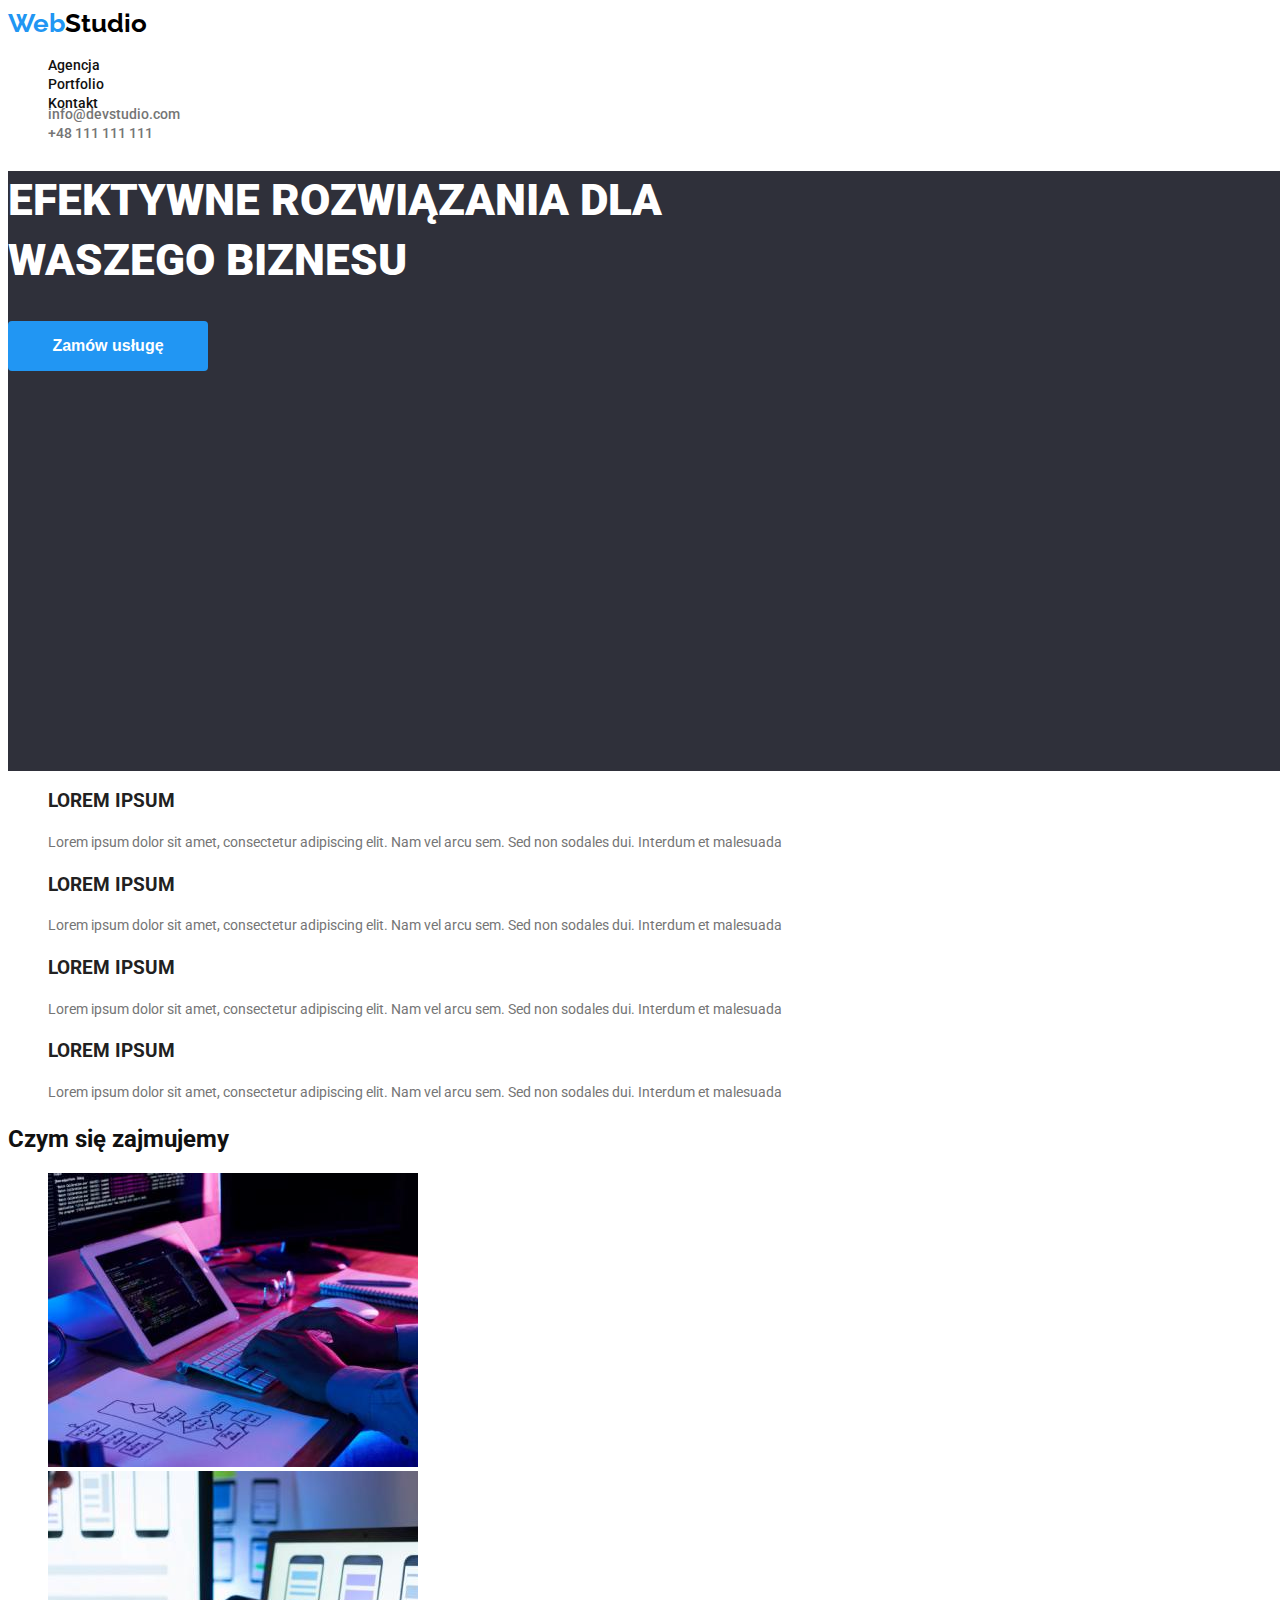
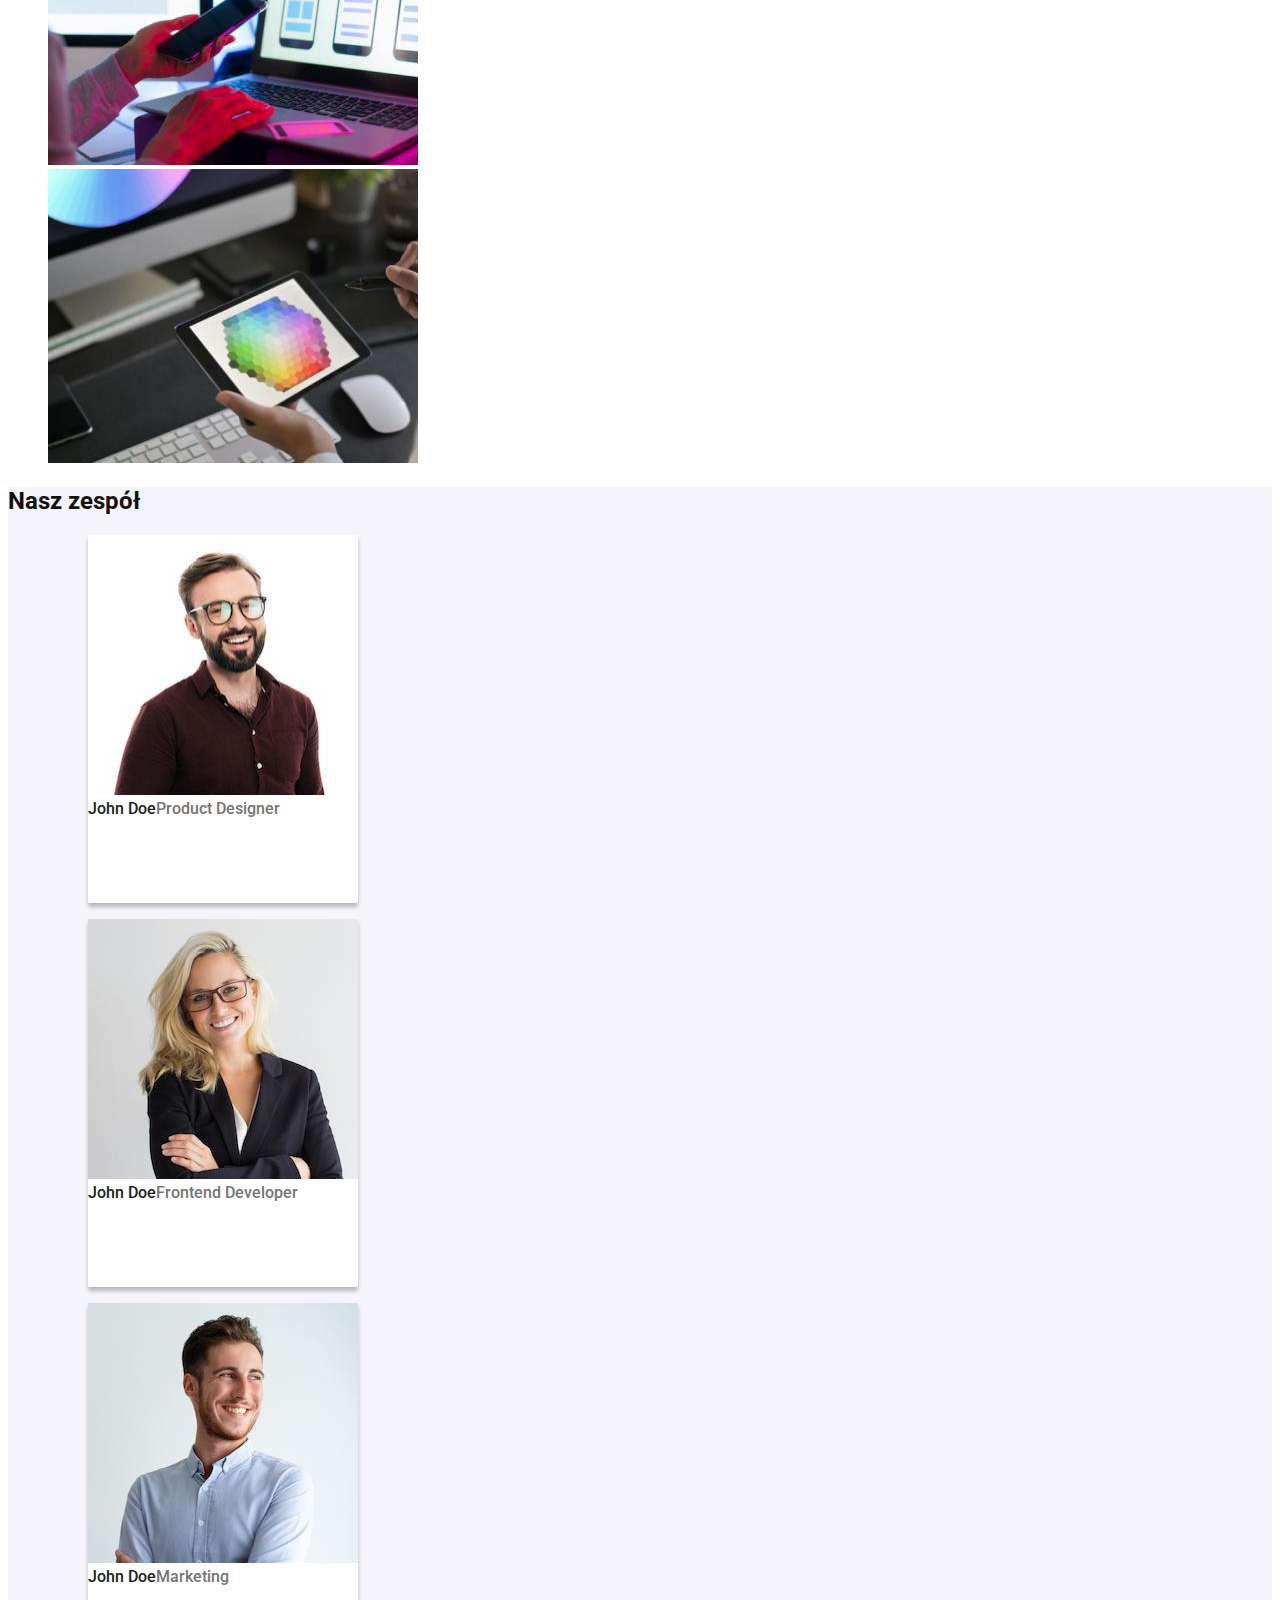
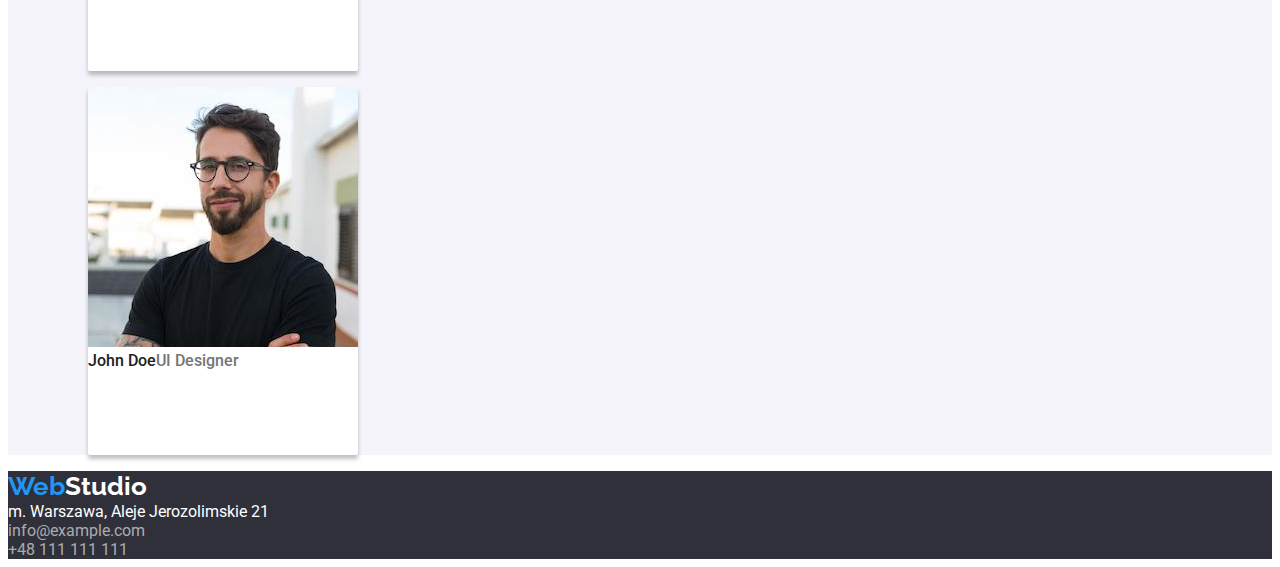
==== index.html @ d226cca5 "Initial commit" ====
<!DOCTYPE html>
<html lang="pl">
    <head>
        <meta charset="UTF-8" />
        <meta http-equiv="X-UA-Compatible" content="IE=edge" />
        <meta name="viewport" content="width=device-width, initial-scale=1.0" />
        <title>Zadanie domowe GOIT Polska</title>
        <link rel="preconnect" href="https://fonts.googleapis.com" />
        <link rel="preconnect" href="https://fonts.gstatic.com" crossorigin />
        <link
            href="https://fonts.googleapis.com/css2?family=Raleway:wght@700&family=Roboto:wght@400;500;700;900&display=swap"
            rel="stylesheet"
        />
        <link rel="stylesheet" href="css/styles.css" />
    </head>
    <body>
        <header>
            <nav class="header-navigation">
                <a class="logo" href="index.html"
                    >Web<span class="header-studio">Studio</span></a
                >
                <ul class="nav-list">
                    <li><a href="#">Agencja</a></li>
                    <li>
                        <a href="portfolio.html">Portfolio</a>
                    </li>
                    <li><a href="#">Kontakt</a></li>
                </ul>
            </nav>
            <ul class="contact-list">
                <li>
                    <a class="nav-mail" href="mailto:info@devstudio.com"
                        >info@devstudio.com</a
                    >
                </li>
                <li>
                    <a class="nav-tel" href="tel:+48-111-111-111"
                        >+48 111 111 111</a
                    >
                </li>
            </ul>
        </header>
        <main>
            <section class="service">
                <h1 class="button-title">
                    EFEKTYWNE ROZWIĄZANIA DLA WASZEGO BIZNESU
                </h1>
                <button class="active-button" type="button">
                    Zamów usługę
                </button>
            </section>
            <section>
                <ul class="primary-list">
                    <li>
                        <h3>Lorem Ipsum</h3>
                        <p>
                            Lorem ipsum dolor sit amet, consectetur adipiscing
                            elit. Nam vel arcu sem. Sed non sodales dui.
                            Interdum et malesuada
                        </p>
                    </li>
                    <li>
                        <h3>Lorem Ipsum</h3>
                        <p>
                            Lorem ipsum dolor sit amet, consectetur adipiscing
                            elit. Nam vel arcu sem. Sed non sodales dui.
                            Interdum et malesuada
                        </p>
                    </li>
                    <li>
                        <h3>Lorem Ipsum</h3>
                        <p>
                            Lorem ipsum dolor sit amet, consectetur adipiscing
                            elit. Nam vel arcu sem. Sed non sodales dui.
                            Interdum et malesuada
                        </p>
                    </li>
                    <li>
                        <h3>Lorem Ipsum</h3>
                        <p>
                            Lorem ipsum dolor sit amet, consectetur adipiscing
                            elit. Nam vel arcu sem. Sed non sodales dui.
                            Interdum et malesuada
                        </p>
                    </li>
                </ul>
            </section>
            <div>
                <h2 class="what-we-do">Czym się zajmujemy</h2>
                <ul class="portfolio-list">
                    <li>
                        <img
                            src="images/coding-in-progress.jpg"
                            alt="coding in progress"
                            width="370"
                            height="294"
                        />
                    </li>
                    <li>
                        <img
                            src="images/not-yet-notch.jpg"
                            alt="not yet notch"
                            width="370"
                            height="294"
                        />
                    </li>
                    <li>
                        <img
                            src="images/too-much-colours-for-me.jpg"
                            alt="too much colours for me"
                            width="370"
                            height="294"
                        />
                    </li>
                </ul>
            </div>
            <section class="team-section">
                <h2 class="team-title">Nasz zespół</h2>
                <ul class="secondary-list">
                    <li>
                        <figure>
                            <img
                                src="images/team/pal1.jpg"
                                alt="pal 1"
                                width="270"
                                height="260"
                            />
                            <figcaption>
                                <span class="team-names">John Doe</span
                                ><span class="team-position"
                                    >Product Designer</span
                                >
                            </figcaption>
                        </figure>
                    </li>
                    <li>
                        <figure>
                            <img
                                src="images/team/pal2.jpg"
                                alt="pal 2"
                                width="270"
                                height="260"
                            />
                            <figcaption>
                                <span class="team-names">John Doe</span
                                ><span class="team-position"
                                    >Frontend Developer</span
                                >
                            </figcaption>
                        </figure>
                    </li>
                    <li>
                        <figure>
                            <img
                                src="images/team/pal3.jpg"
                                alt="pal 3"
                                width="270"
                                height="260"
                            />
                            <figcaption>
                                <span class="team-names">John Doe</span
                                ><span class="team-position">Marketing</span>
                            </figcaption>
                        </figure>
                    </li>
                    <li>
                        <figure>
                            <img
                                src="images/team/pal4.jpg"
                                alt="pal 4"
                                width="270"
                                height="260"
                            />
                            <figcaption>
                                <span class="team-names">John Doe</span
                                ><span class="team-position">UI Designer</span>
                            </figcaption>
                        </figure>
                    </li>
                </ul>
            </section>
        </main>
        <footer class="footer-section">
            <a class="logo" href="index.html"
                >Web<span class="footer-studio">Studio</span></a
            >
            <address>
                <a
                    class="footer-localization"
                    href="https://goo.gl/maps/t7D3Fm8JjVbQzfDk6"
                    title="Lokalizacja"
                    >m. Warszawa, Aleje Jerozolimskie 21</a
                ><br />
                <a class="footer-mail" href="mailto:info@example.com"
                    >info@example.com</a
                ><br />
                <a class="footer-tel" href="tel:+48-111-111-111"
                    >+48 111 111 111</a
                >
            </address>
        </footer>
    </body>
</html>
---- css/styles.css ----
:root {
    --light-blue: #2196f3;
}
.header-navigation {
    width: 1600px;
    height: 80px;
}

.header-studio {
    color: black;
    text-decoration: none;
    font-size: 26px;
    line-height: 1.19;
    font-weight: 700;
    font-family: 'Raleway', sans-serif;
}
.logo {
    color: #2196f3;
    line-height: 1.19;
    text-decoration: none;
    font-size: 26px;
    line-height: 1.19;
    font-weight: 700;
    font-family: 'Raleway', sans-serif;
}
body {
    font-family: 'Roboto', 'Raleway', sans-serif;
    color: #111;
}

.nav-list {
    list-style: none;
    list-style-type: none;
}

.nav-list a {
    font-size: 14px;
    color: #111;
    line-height: 1.14;
    font-weight: 500;
    text-decoration: none;
}

.nav-list a:hover {
    color: var(--light-blue);
}
.contact-list {
    list-style: none;
    list-style-type: none;
}

.nav-mail {
    font-size: 14px;
    color: #757575;
    line-height: 1.14;
    font-weight: 500;
    text-decoration: none;
}
.nav-mail:hover {
    color: var(--light-blue);
}
.nav-tel {
    font-size: 14px;
    color: #757575;
    line-height: 1.14;
    font-weight: 500;
    text-decoration: none;
}
.nav-tel:hover {
    color: var(--light-blue);
}
.service {
    height: 600px;
    width: 1600px;
    background-color: #2f303a;
}
.button-title {
    color: white;
    font-size: 44px;
    line-height: 1.36;
    font-weight: 900;
    width: 696px;
    height: 120px;
}
.active-button {
    color: white;
    font-size: 16px;
    line-height: 1.88;
    font-weight: 700;
    cursor: pointer;
    width: 200px;
    height: 50px;
    background-color: #2196f3;
    border: none;
    border-radius: 4px;
}
.active-button:active {
    color: magenta;
}
.primary-list p {
    font-size: 14px;
    font-weight: 400;
    color: #757575;
    line-height: 1.71;
}

.primary-list h3 {
    color: #212121;
    text-transform: uppercase;
}
.what-we-do {
    line-height: 1.17;
}
.team-section {
    background-color: #f5f4fa;
}
.team-title {
    line-height: 1.17;
}
.team-names {
    color: #212121;
    font-size: 16px;
    line-height: 1.17;
    font-weight: 500;
}
.footer-section {
    background-color: #2f303a;
}
.footer-localization {
    text-decoration: none;
    color: white;
    line-height: 1.19;
    font-style: normal;
}
.footer-mail {
    text-decoration: none;
    color: rgb(255, 255, 255, 0.6);
    line-height: 1.19;
    font-style: normal;
}
.footer-mail:hover {
    color: var(--light-blue);
}
.footer-mail-portfolio {
    color: rgb(255, 255, 255, 0.6);
    line-height: 1.19;
    font-style: normal;
}
.footer-mail-portfolio:hover {
    color: var(--light-blue);
}
.footer-tel {
    text-decoration: none;
    color: rgb(255, 255, 255, 0.6);
    line-height: 1.19;
    font-style: normal;
}
.footer-tel:hover {
    color: var(--light-blue);
}
.footer-studio {
    color: white;
    text-decoration: none;
    font-size: 26px;
    line-height: 1.17;
    font-weight: 700;
    font-family: 'Raleway', sans-serif;
}
.secondary-list figure {
    background-color: white;
    width: 270px;
    height: 368px;
    border-radius: 2px;
    box-shadow: 0px 4px 4px rgba(0, 0, 0, 0.25);
}
.secondary-list figcaption {
    font-size: 16px;
    line-height: 1.19;
    color: #212121;
    font-weight: 500;
}
.team-position {
    color: #757575;
    line-height: 1.19;
}
.secondary-list {
    list-style-type: none;
}
.primary-list {
    list-style-type: none;
}
.portfolio-list {
    list-style-type: none;
}
.portfolio-list figcaption {
    color: #212121;
    font-size: 18px;
    line-height: 2;
    font-weight: 700;
}
.project-names {
    color: #212121;
    font-size: 18px;
    line-height: 2;
    font-weight: 700;
}
.project-type {
    color: #757575;
    font-size: 16px;
    line-height: 1.88;
    font-weight: 400;
}
.portfolio-nav-buttons {
    list-style-type: none;
}
.portfolio-nav-buttons button {
    color: #212121;
    font-size: 16px;
    line-height: 1.63;
    cursor: pointer;
    text-decoration: none;
    background-color: #f5f4fa;
    border-radius: 4px;
    border-style: none;
}
.portfolio-nav-buttons button:hover {
    background-color: #2196f3;
    color: white;
}
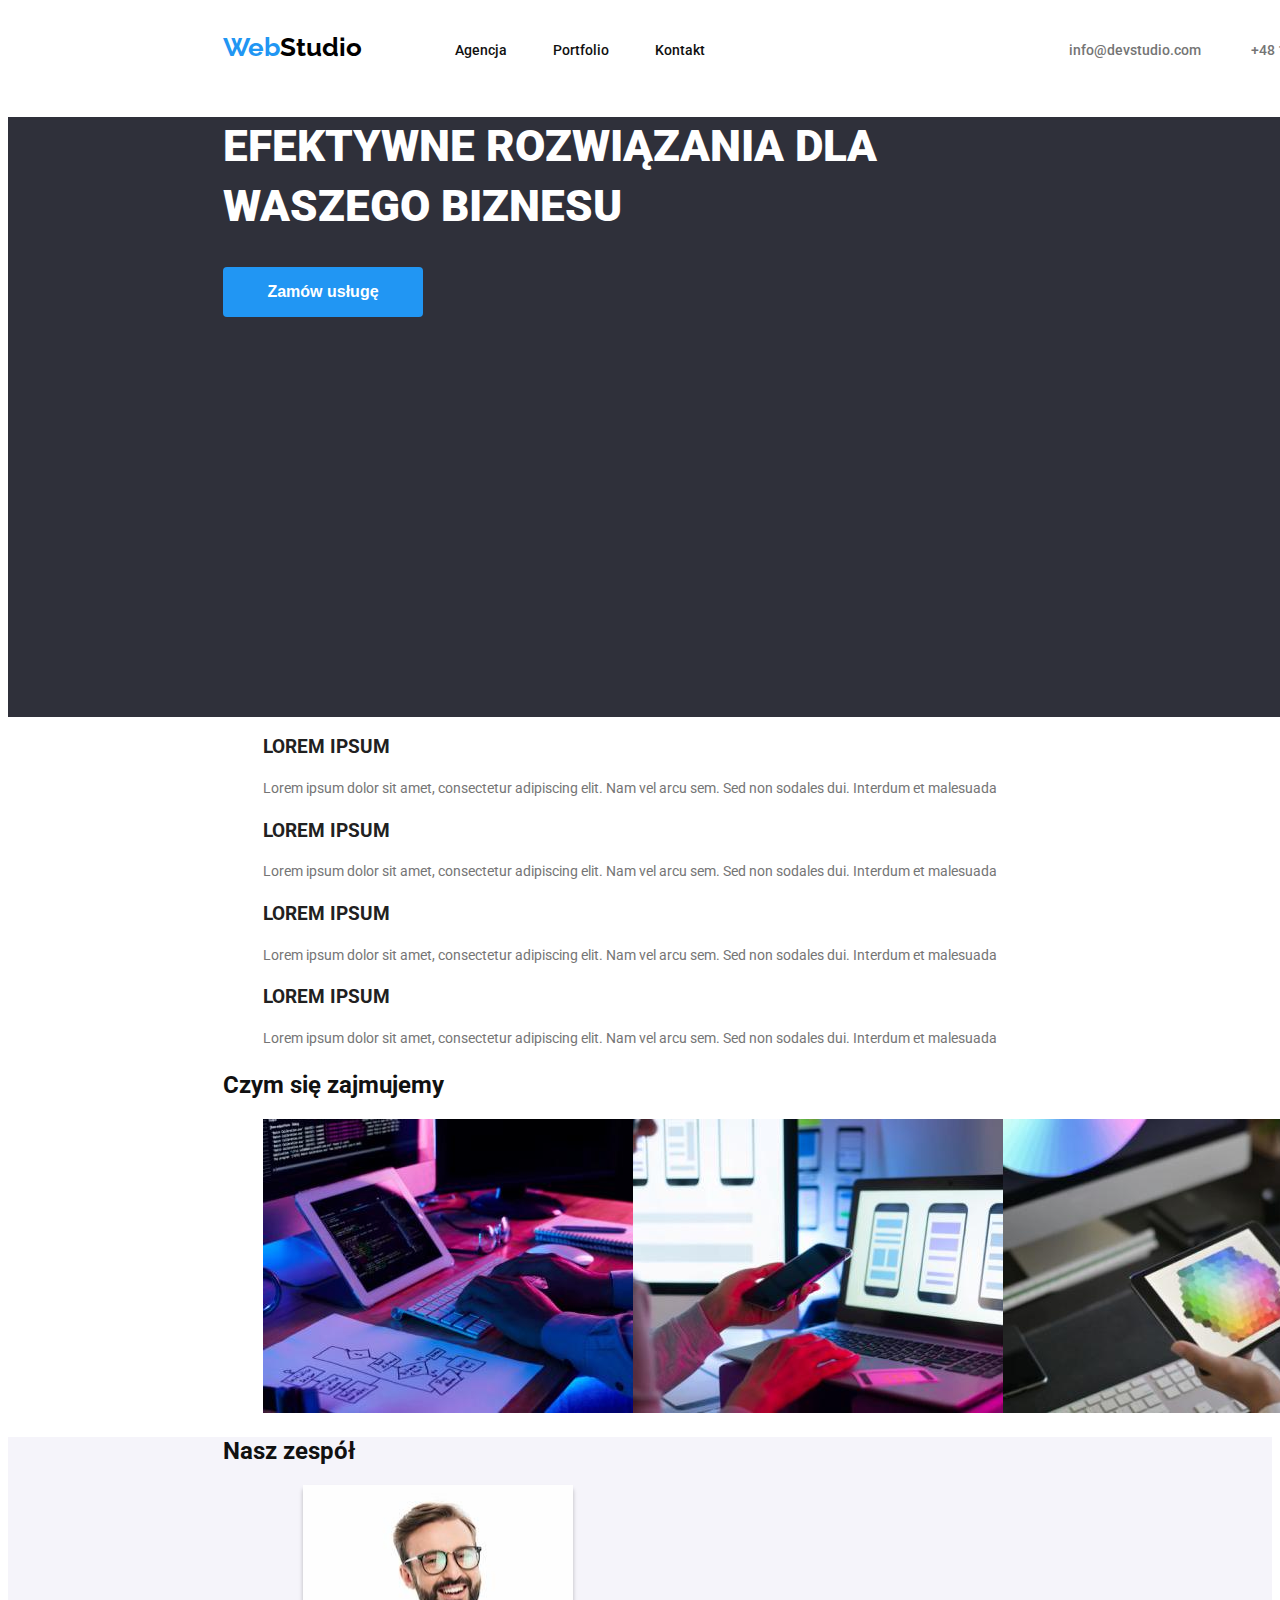
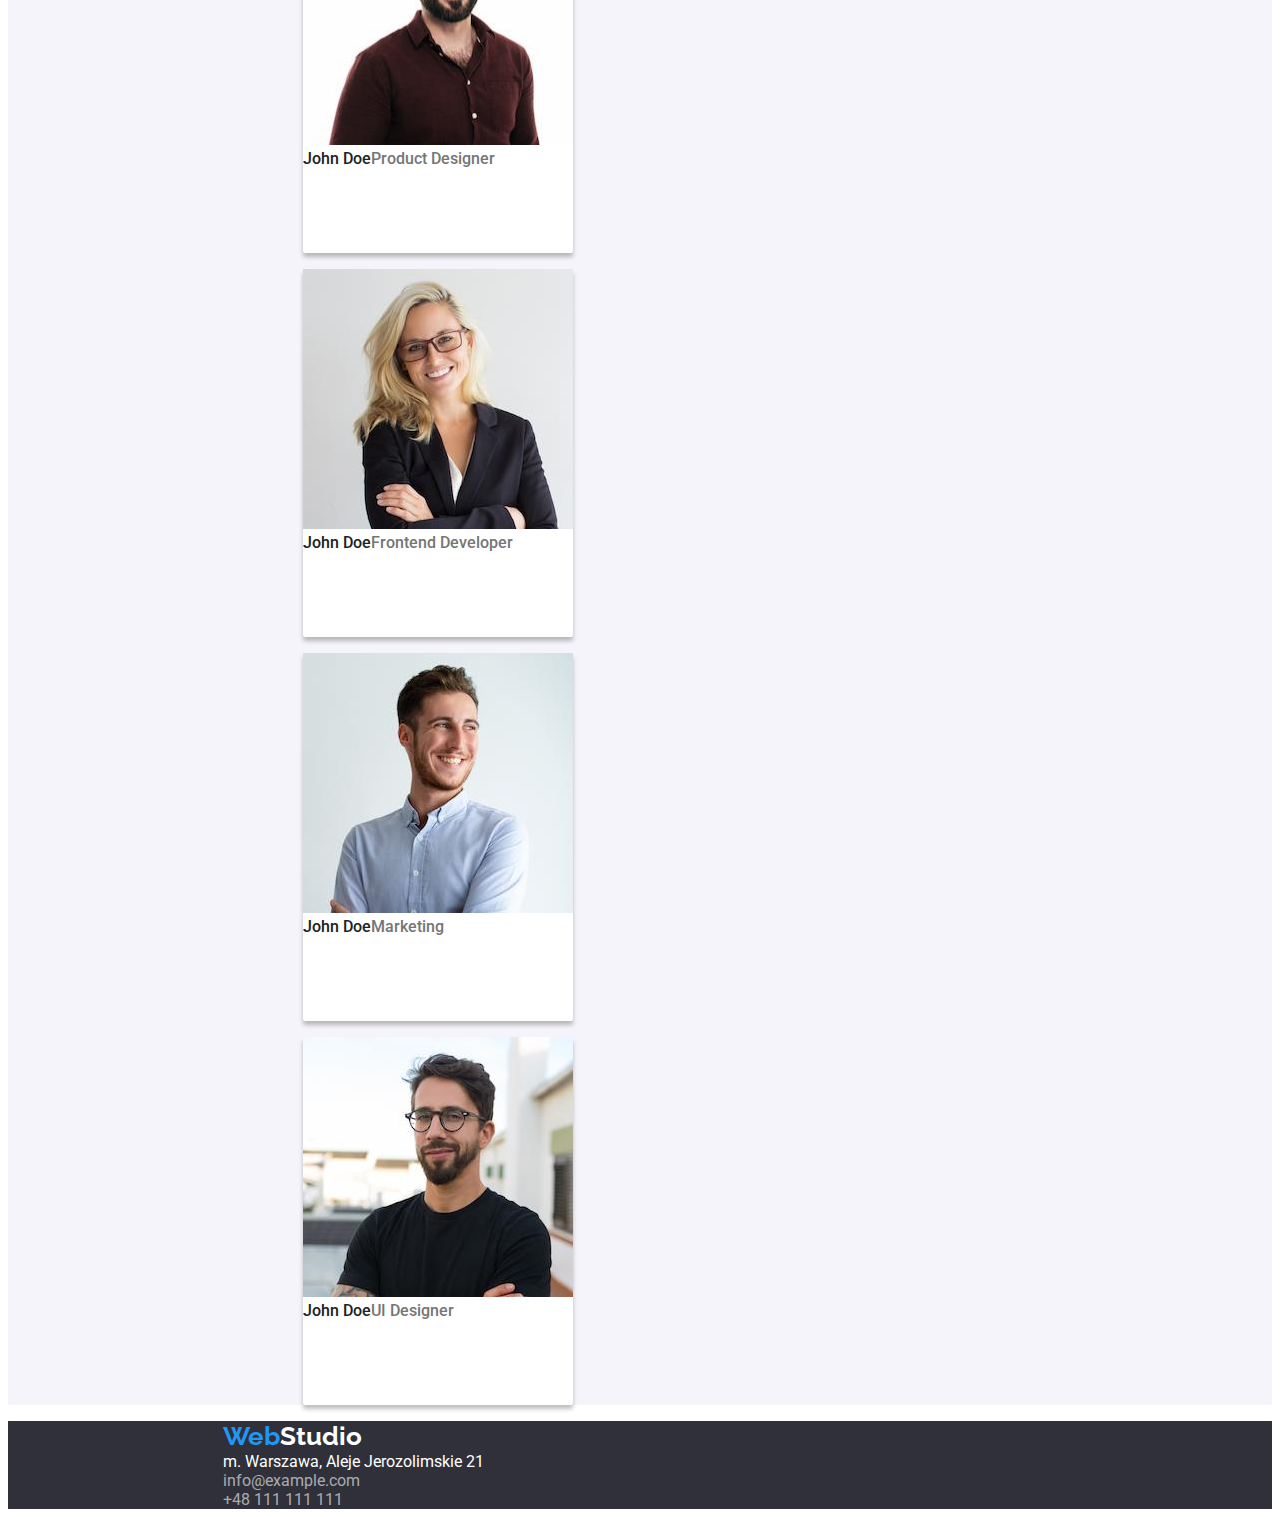
==== commit b90c2076: "aktualizacja" ====
--- a/index.html
+++ b/index.html
@@ -15,77 +15,84 @@
     </head>
     <body>
         <header>
-            <nav class="header-navigation">
-                <a class="logo" href="index.html"
-                    >Web<span class="header-studio">Studio</span></a
-                >
-                <ul class="nav-list">
-                    <li><a href="#">Agencja</a></li>
-                    <li>
-                        <a href="portfolio.html">Portfolio</a>
-                    </li>
-                    <li><a href="#">Kontakt</a></li>
-                </ul>
-            </nav>
-            <ul class="contact-list">
-                <li>
-                    <a class="nav-mail" href="mailto:info@devstudio.com"
-                        >info@devstudio.com</a
+            <div class="container">
+                <nav class="header-navigation">
+                    <a class="logo" href="index.html"
+                        >Web<span class="header-studio">Studio</span></a
                     >
-                </li>
-                <li>
-                    <a class="nav-tel" href="tel:+48-111-111-111"
-                        >+48 111 111 111</a
-                    >
-                </li>
-            </ul>
+                    <ul class="nav-list">
+                        <li><a href="#">Agencja</a></li>
+                        <li>
+                            <a href="portfolio.html">Portfolio</a>
+                        </li>
+                        <li><a href="#">Kontakt</a></li>
+                    </ul>
+
+                    <ul class="contact-list">
+                        <li>
+                            <a class="nav-mail" href="mailto:info@devstudio.com"
+                                >info@devstudio.com</a
+                            >
+                        </li>
+                        <li>
+                            <a class="nav-tel" href="tel:+48-111-111-111"
+                                >+48 111 111 111</a
+                            >
+                        </li>
+                    </ul>
+                </nav>
+            </div>
         </header>
         <main>
             <section class="service">
-                <h1 class="button-title">
-                    EFEKTYWNE ROZWIĄZANIA DLA WASZEGO BIZNESU
-                </h1>
-                <button class="active-button" type="button">
-                    Zamów usługę
-                </button>
+                <div class="container">
+                    <h1 class="button-title">
+                        EFEKTYWNE ROZWIĄZANIA DLA WASZEGO BIZNESU
+                    </h1>
+                    <button class="active-button" type="button">
+                        Zamów usługę
+                    </button>
+                </div>
             </section>
             <section>
-                <ul class="primary-list">
-                    <li>
-                        <h3>Lorem Ipsum</h3>
-                        <p>
-                            Lorem ipsum dolor sit amet, consectetur adipiscing
-                            elit. Nam vel arcu sem. Sed non sodales dui.
-                            Interdum et malesuada
-                        </p>
-                    </li>
-                    <li>
-                        <h3>Lorem Ipsum</h3>
-                        <p>
-                            Lorem ipsum dolor sit amet, consectetur adipiscing
-                            elit. Nam vel arcu sem. Sed non sodales dui.
-                            Interdum et malesuada
-                        </p>
-                    </li>
-                    <li>
-                        <h3>Lorem Ipsum</h3>
-                        <p>
-                            Lorem ipsum dolor sit amet, consectetur adipiscing
-                            elit. Nam vel arcu sem. Sed non sodales dui.
-                            Interdum et malesuada
-                        </p>
-                    </li>
-                    <li>
-                        <h3>Lorem Ipsum</h3>
-                        <p>
-                            Lorem ipsum dolor sit amet, consectetur adipiscing
-                            elit. Nam vel arcu sem. Sed non sodales dui.
-                            Interdum et malesuada
-                        </p>
-                    </li>
-                </ul>
+                <div class="container">
+                    <ul class="primary-list">
+                        <li>
+                            <h3>Lorem Ipsum</h3>
+                            <p>
+                                Lorem ipsum dolor sit amet, consectetur
+                                adipiscing elit. Nam vel arcu sem. Sed non
+                                sodales dui. Interdum et malesuada
+                            </p>
+                        </li>
+                        <li>
+                            <h3>Lorem Ipsum</h3>
+                            <p>
+                                Lorem ipsum dolor sit amet, consectetur
+                                adipiscing elit. Nam vel arcu sem. Sed non
+                                sodales dui. Interdum et malesuada
+                            </p>
+                        </li>
+                        <li>
+                            <h3>Lorem Ipsum</h3>
+                            <p>
+                                Lorem ipsum dolor sit amet, consectetur
+                                adipiscing elit. Nam vel arcu sem. Sed non
+                                sodales dui. Interdum et malesuada
+                            </p>
+                        </li>
+                        <li>
+                            <h3>Lorem Ipsum</h3>
+                            <p>
+                                Lorem ipsum dolor sit amet, consectetur
+                                adipiscing elit. Nam vel arcu sem. Sed non
+                                sodales dui. Interdum et malesuada
+                            </p>
+                        </li>
+                    </ul>
+                </div>
             </section>
-            <div>
+            <div class="container">
                 <h2 class="what-we-do">Czym się zajmujemy</h2>
                 <ul class="portfolio-list">
                     <li>
@@ -115,89 +122,97 @@
                 </ul>
             </div>
             <section class="team-section">
-                <h2 class="team-title">Nasz zespół</h2>
-                <ul class="secondary-list">
-                    <li>
-                        <figure>
-                            <img
-                                src="images/team/pal1.jpg"
-                                alt="pal 1"
-                                width="270"
-                                height="260"
-                            />
-                            <figcaption>
-                                <span class="team-names">John Doe</span
-                                ><span class="team-position"
-                                    >Product Designer</span
-                                >
-                            </figcaption>
-                        </figure>
-                    </li>
-                    <li>
-                        <figure>
-                            <img
-                                src="images/team/pal2.jpg"
-                                alt="pal 2"
-                                width="270"
-                                height="260"
-                            />
-                            <figcaption>
-                                <span class="team-names">John Doe</span
-                                ><span class="team-position"
-                                    >Frontend Developer</span
-                                >
-                            </figcaption>
-                        </figure>
-                    </li>
-                    <li>
-                        <figure>
-                            <img
-                                src="images/team/pal3.jpg"
-                                alt="pal 3"
-                                width="270"
-                                height="260"
-                            />
-                            <figcaption>
-                                <span class="team-names">John Doe</span
-                                ><span class="team-position">Marketing</span>
-                            </figcaption>
-                        </figure>
-                    </li>
-                    <li>
-                        <figure>
-                            <img
-                                src="images/team/pal4.jpg"
-                                alt="pal 4"
-                                width="270"
-                                height="260"
-                            />
-                            <figcaption>
-                                <span class="team-names">John Doe</span
-                                ><span class="team-position">UI Designer</span>
-                            </figcaption>
-                        </figure>
-                    </li>
-                </ul>
+                <div class="container">
+                    <h2 class="team-title">Nasz zespół</h2>
+                    <ul class="secondary-list">
+                        <li>
+                            <figure>
+                                <img
+                                    src="images/team/pal1.jpg"
+                                    alt="pal 1"
+                                    width="270"
+                                    height="260"
+                                />
+                                <figcaption>
+                                    <span class="team-names">John Doe</span
+                                    ><span class="team-position"
+                                        >Product Designer</span
+                                    >
+                                </figcaption>
+                            </figure>
+                        </li>
+                        <li>
+                            <figure>
+                                <img
+                                    src="images/team/pal2.jpg"
+                                    alt="pal 2"
+                                    width="270"
+                                    height="260"
+                                />
+                                <figcaption>
+                                    <span class="team-names">John Doe</span
+                                    ><span class="team-position"
+                                        >Frontend Developer</span
+                                    >
+                                </figcaption>
+                            </figure>
+                        </li>
+                        <li>
+                            <figure>
+                                <img
+                                    src="images/team/pal3.jpg"
+                                    alt="pal 3"
+                                    width="270"
+                                    height="260"
+                                />
+                                <figcaption>
+                                    <span class="team-names">John Doe</span
+                                    ><span class="team-position"
+                                        >Marketing</span
+                                    >
+                                </figcaption>
+                            </figure>
+                        </li>
+                        <li>
+                            <figure>
+                                <img
+                                    src="images/team/pal4.jpg"
+                                    alt="pal 4"
+                                    width="270"
+                                    height="260"
+                                />
+                                <figcaption>
+                                    <span class="team-names">John Doe</span
+                                    ><span class="team-position"
+                                        >UI Designer</span
+                                    >
+                                </figcaption>
+                            </figure>
+                        </li>
+                    </ul>
+                </div>
             </section>
         </main>
         <footer class="footer-section">
-            <a class="logo" href="index.html"
-                >Web<span class="footer-studio">Studio</span></a
-            >
-            <address>
-                <a
-                    class="footer-localization"
-                    href="https://goo.gl/maps/t7D3Fm8JjVbQzfDk6"
-                    title="Lokalizacja"
-                    >m. Warszawa, Aleje Jerozolimskie 21</a
-                ><br />
-                <a class="footer-mail" href="mailto:info@example.com"
-                    >info@example.com</a
-                ><br />
-                <a class="footer-tel" href="tel:+48-111-111-111"
-                    >+48 111 111 111</a
+            <div class="container">
+                <a class="logo" href="index.html"
+                    >Web<span class="footer-studio">Studio</span></a
                 >
-            </address>
+                <address>
+                    <a
+                        class="footer-localization"
+                        href="https://goo.gl/maps/t7D3Fm8JjVbQzfDk6"
+                        title="Lokalizacja"
+                        >m. Warszawa, Aleje Jerozolimskie 21</a
+                    ><br />
+                    <a class="footer-mail" href="mailto:info@example.com"
+                        >info@example.com</a
+                    ><br />
+                    <a class="footer-tel" href="tel:+48-111-111-111"
+                        >+48 111 111 111</a
+                    >
+                </address>
+            </div>
         </footer>
     </body>
 </html>
--- a/css/styles.css
+++ b/css/styles.css
@@ -4,6 +4,7 @@
 .header-navigation {
     width: 1600px;
     height: 80px;
+    display: flex;
 }
 
 .header-studio {
@@ -22,6 +23,8 @@
     line-height: 1.19;
     font-weight: 700;
     font-family: 'Raleway', sans-serif;
+    margin-top: 24px;
+    margin-right: 93px;
 }
 body {
     font-family: 'Roboto', 'Raleway', sans-serif;
@@ -31,6 +34,13 @@
 .nav-list {
     list-style: none;
     list-style-type: none;
+    display: flex;
+    flex-direction: row;
+    margin-top: 32px;
+    margin-right: 364px;
+    margin-bottom: 32px;
+    padding: 0;
+    gap: 46px;
 }
 
 .nav-list a {
@@ -47,6 +57,10 @@
 .contact-list {
     list-style: none;
     list-style-type: none;
+    display: flex;
+    margin-top: 32px;
+    padding: 0;
+    gap: 50px;
 }
 
 .nav-mail {
@@ -191,6 +205,12 @@
 }
 .portfolio-list {
     list-style-type: none;
+    display: flex;
+    flex-wrap: wrap;
+    align-items: flex-start;
+}
+.portfolio-section {
+    display: flex;
 }
 .portfolio-list figcaption {
     color: #212121;
@@ -210,13 +230,21 @@
     line-height: 1.88;
     font-weight: 400;
 }
+.box-portfolio {
+    margin-top: 147px;
+    display: flex;
+    align-content: center;
+}
 .portfolio-nav-buttons {
     list-style-type: none;
+    display: flex;
+    gap: 8px;
 }
 .portfolio-nav-buttons button {
     color: #212121;
     font-size: 16px;
     line-height: 1.63;
+    font-weight: 500;
     cursor: pointer;
     text-decoration: none;
     background-color: #f5f4fa;
@@ -227,3 +255,9 @@
     background-color: #2196f3;
     color: white;
 }
+.container {
+    box-sizing: border-box;
+    width: 1200px;
+    justify-content: center;
+    margin-left: 215px;
+}
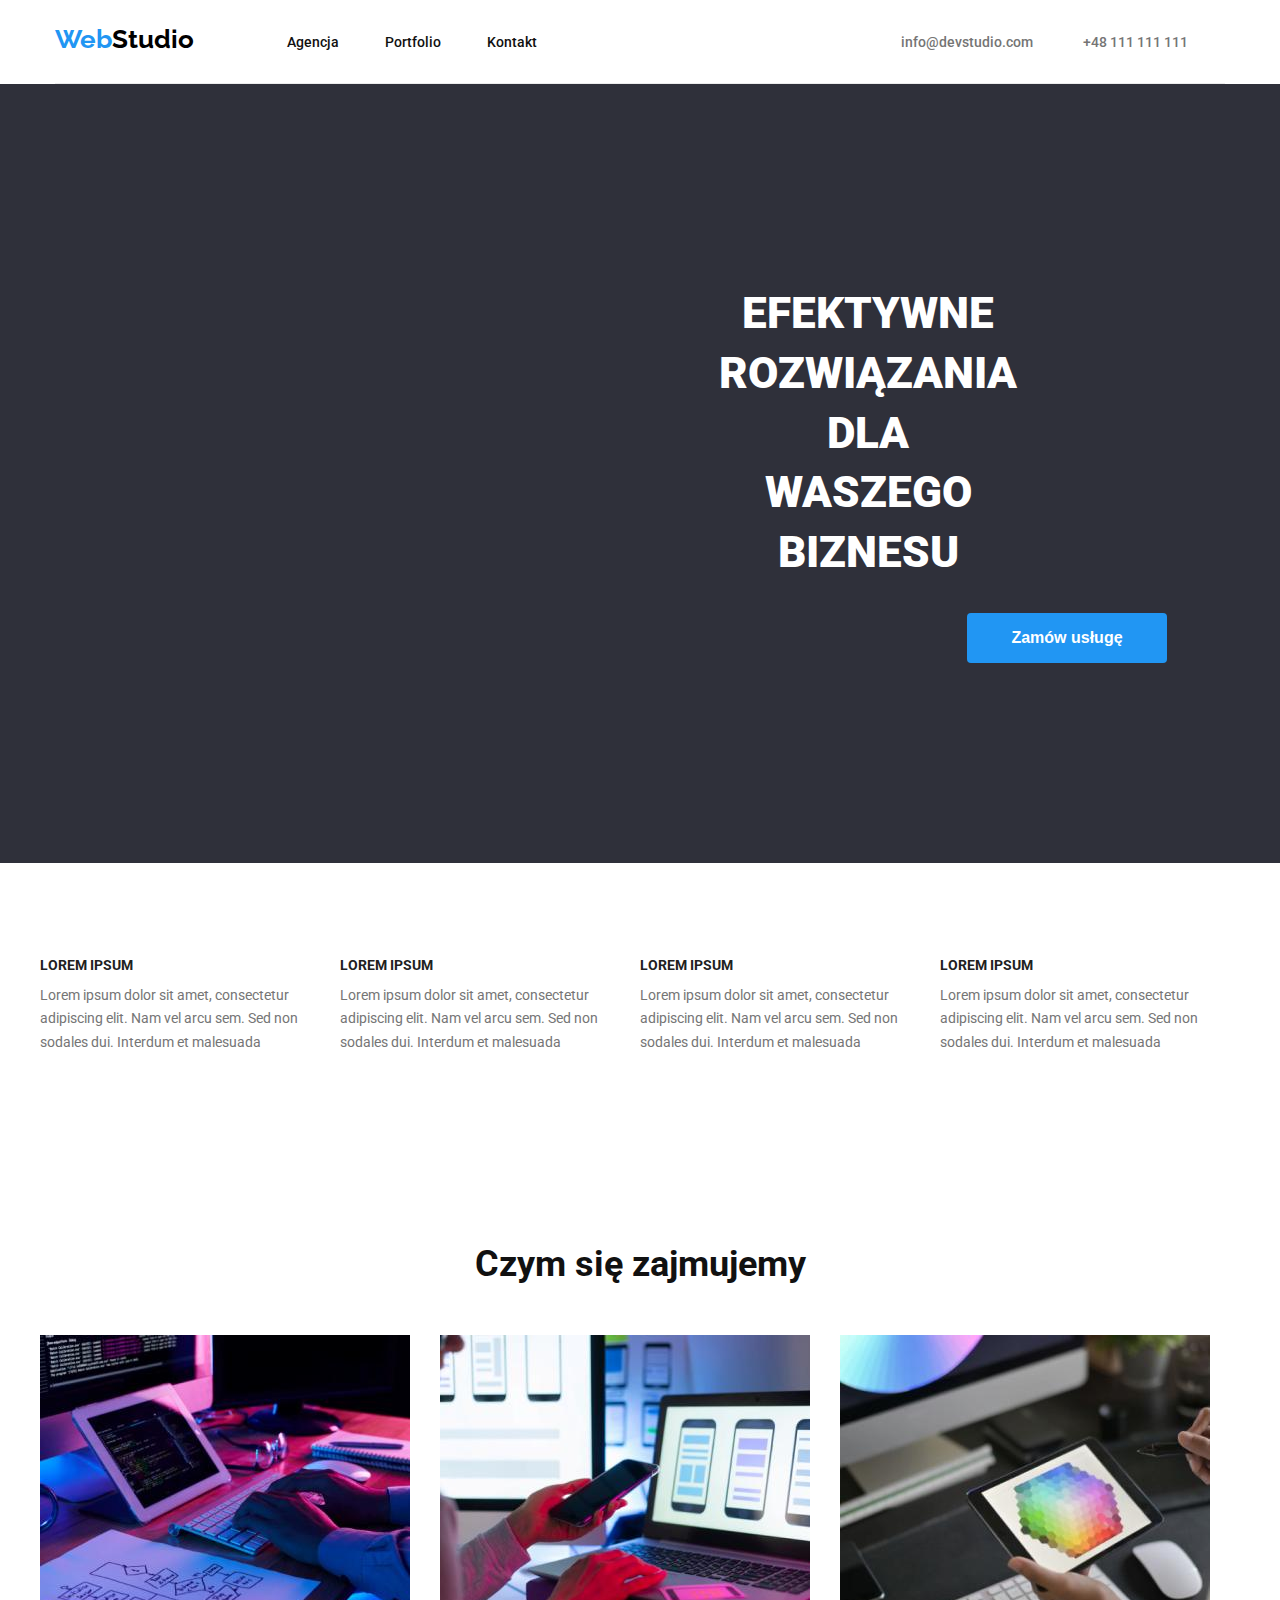
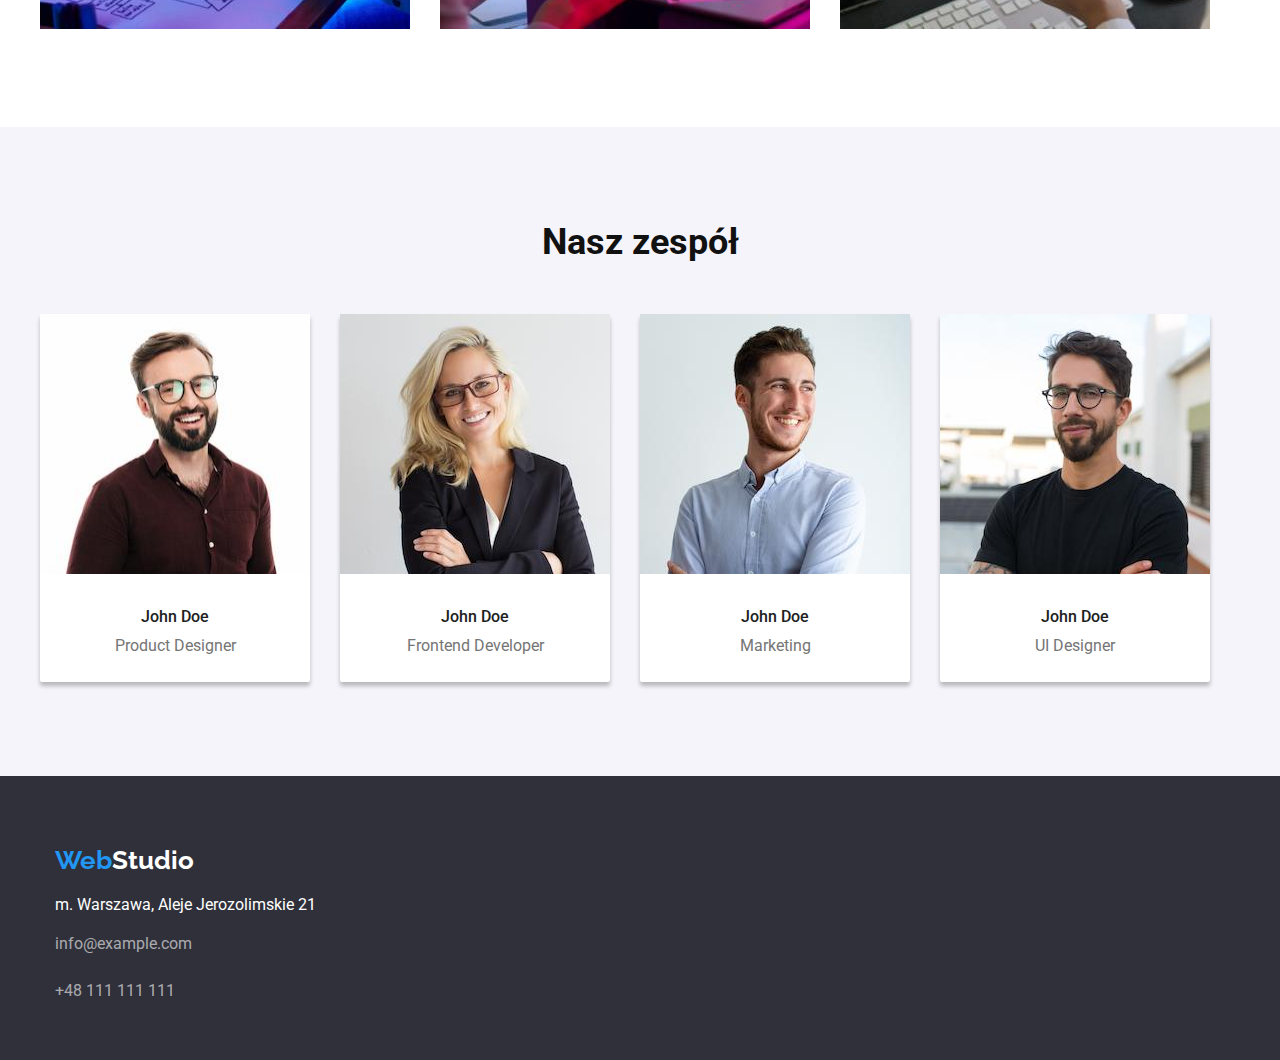
==== commit b3989eeb: "zmiany" ====
--- a/index.html
+++ b/index.html
@@ -55,7 +55,7 @@
                 </div>
             </section>
             <section>
-                <div class="container">
+                <div class="container section">
                     <ul class="primary-list">
                         <li>
                             <h3>Lorem Ipsum</h3>
@@ -92,9 +92,9 @@
                     </ul>
                 </div>
             </section>
-            <div class="container">
+            <div class="container section">
                 <h2 class="what-we-do">Czym się zajmujemy</h2>
-                <ul class="portfolio-list">
+                <ul class="portfolio-list-main">
                     <li>
                         <img
                             src="images/coding-in-progress.jpg"
@@ -122,7 +122,7 @@
                 </ul>
             </div>
             <section class="team-section">
-                <div class="container">
+                <div class="container section">
                     <h2 class="team-title">Nasz zespół</h2>
                     <ul class="secondary-list">
                         <li>
--- a/css/styles.css
+++ b/css/styles.css
@@ -1,10 +1,13 @@
+* {
+    margin: 0;
+    padding: 0;
+}
 :root {
     --light-blue: #2196f3;
 }
 .header-navigation {
-    width: 1600px;
-    height: 80px;
-    display: flex;
+    display: flex;
+    border-bottom: 1px solid #ececec;
 }
 
 .header-studio {
@@ -49,6 +52,7 @@
     line-height: 1.14;
     font-weight: 500;
     text-decoration: none;
+    letter-spacing: 3%;
 }
 
 .nav-list a:hover {
@@ -84,17 +88,19 @@
     color: var(--light-blue);
 }
 .service {
-    height: 600px;
-    width: 1600px;
     background-color: #2f303a;
+    display: flex;
+    align-items: center;
+    padding: 200px 452px 200px 452px;
 }
 .button-title {
     color: white;
     font-size: 44px;
     line-height: 1.36;
     font-weight: 900;
-    width: 696px;
-    height: 120px;
+    padding-left: 252px;
+    padding-right: 252px;
+    text-align: center;
 }
 .active-button {
     color: white;
@@ -107,44 +113,81 @@
     background-color: #2196f3;
     border: none;
     border-radius: 4px;
+    margin-top: 30px;
+    margin-left: 500px;
 }
 .active-button:active {
     color: magenta;
 }
+.primary-list {
+    list-style-type: none;
+    display: flex;
+}
 .primary-list p {
     font-size: 14px;
     font-weight: 400;
     color: #757575;
     line-height: 1.71;
+    letter-spacing: 3%;
+    margin-top: 10px;
 }
 
 .primary-list h3 {
     color: #212121;
     text-transform: uppercase;
+    font-size: 14px;
+    line-height: 1.17;
+    font-weight: 700;
+    letter-spacing: 3%;
 }
 .what-we-do {
     line-height: 1.17;
+    font-size: 36px;
+    font-weight: 700;
+    letter-spacing: 3%;
+    text-align: center;
 }
 .team-section {
     background-color: #f5f4fa;
 }
 .team-title {
-    line-height: 1.17;
+    font-size: 36px;
+    line-height: 1.17;
+    text-align: center;
+    margin-bottom: 50px;
 }
 .team-names {
     color: #212121;
     font-size: 16px;
     line-height: 1.17;
     font-weight: 500;
+    display: block;
+    text-align: center;
+    margin-top: 30px;
+}
+.team-position {
+    display: block;
+    text-align: center;
+    margin-top: 10px;
+    font-size: 16px;
+    font-weight: 400;
+    line-height: 1.17;
+    letter-spacing: 3%;
 }
 .footer-section {
     background-color: #2f303a;
+    padding-top: 45px;
+    padding-bottom: 60px;
+}
+.footer-section a {
+    display: block;
 }
 .footer-localization {
     text-decoration: none;
     color: white;
     line-height: 1.19;
     font-style: normal;
+    margin-top: 20px;
 }
 .footer-mail {
     text-decoration: none;
@@ -159,6 +202,7 @@
     color: rgb(255, 255, 255, 0.6);
     line-height: 1.19;
     font-style: normal;
+    margin-top: 9px;
 }
 .footer-mail-portfolio:hover {
     color: var(--light-blue);
@@ -168,6 +212,7 @@
     color: rgb(255, 255, 255, 0.6);
     line-height: 1.19;
     font-style: normal;
+    margin-top: 9px;
 }
 .footer-tel:hover {
     color: var(--light-blue);
@@ -199,36 +244,54 @@
 }
 .secondary-list {
     list-style-type: none;
-}
-.primary-list {
-    list-style-type: none;
-}
+    display: flex;
+    gap: 30px;
+}
+
 .portfolio-list {
+    list-style-type: none;
+    display: flex;
+    flex-wrap: wrap;
+    gap: 27px;
+    margin-top: 50px;
+}
+.portfolio-list-main {
     list-style-type: none;
     display: flex;
     flex-wrap: wrap;
     align-items: flex-start;
+    gap: 30px;
+    margin-top: 50px;
 }
 .portfolio-section {
     display: flex;
+}
+.portfolio-list figure {
+    border: 1px solid #eeeeee;
 }
 .portfolio-list figcaption {
     color: #212121;
     font-size: 18px;
     line-height: 2;
     font-weight: 700;
+    letter-spacing: 3%;
 }
 .project-names {
     color: #212121;
     font-size: 18px;
     line-height: 2;
     font-weight: 700;
+    display: block;
+    padding-left: 24px;
+    letter-spacing: 6%;
 }
 .project-type {
     color: #757575;
     font-size: 16px;
     line-height: 1.88;
     font-weight: 400;
+    display: block;
+    padding-left: 24px;
 }
 .box-portfolio {
     margin-top: 147px;
@@ -239,6 +302,7 @@
     list-style-type: none;
     display: flex;
     gap: 8px;
+    margin-bottom: 34px;
 }
 .portfolio-nav-buttons button {
     color: #212121;
@@ -250,6 +314,8 @@
     background-color: #f5f4fa;
     border-radius: 4px;
     border-style: none;
+    padding: 6px 22px;
+    letter-spacing: 3%;
 }
 .portfolio-nav-buttons button:hover {
     background-color: #2196f3;
@@ -259,5 +325,12 @@
     box-sizing: border-box;
     width: 1200px;
     justify-content: center;
-    margin-left: 215px;
-}
+    margin: 0 auto;
+    padding: 0 15px;
+}
+.main-portfolio {
+    padding: 150px 215px 38px;
+}
+.section {
+    padding: 94px 0;
+}
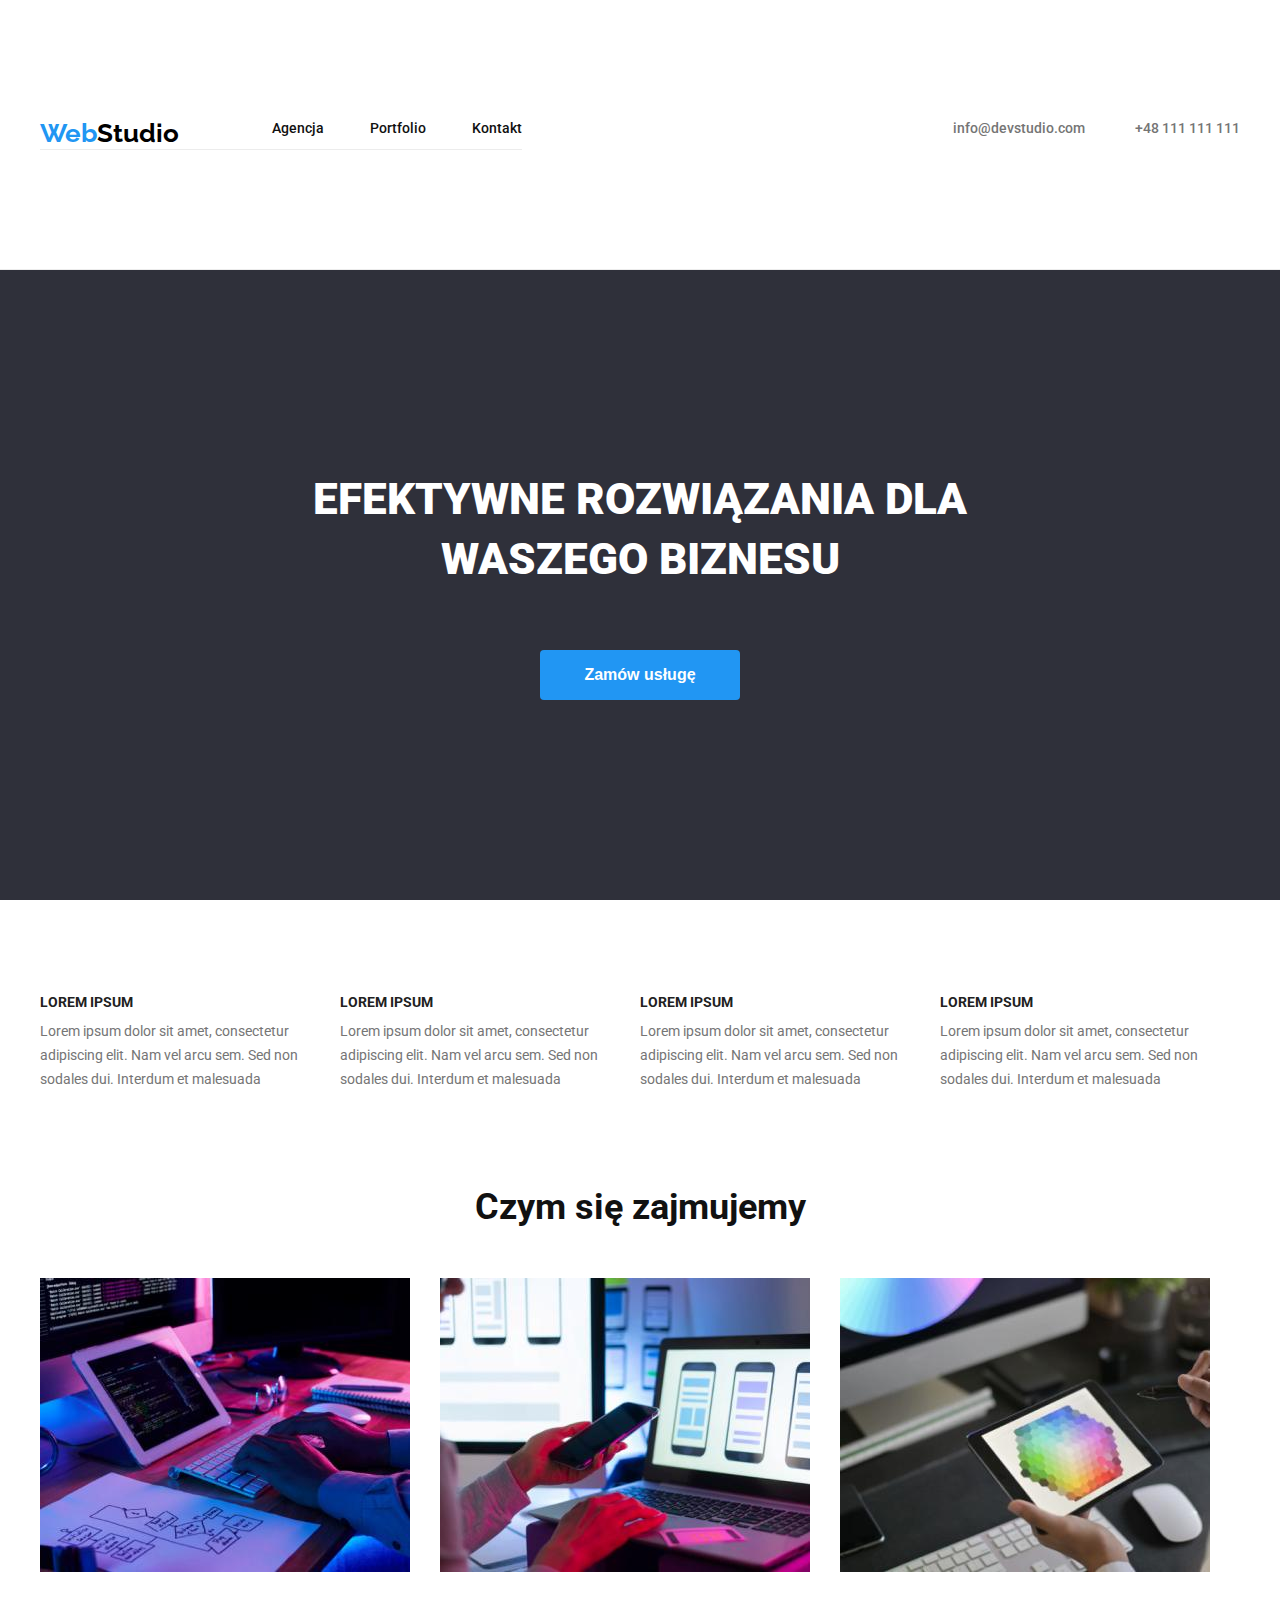
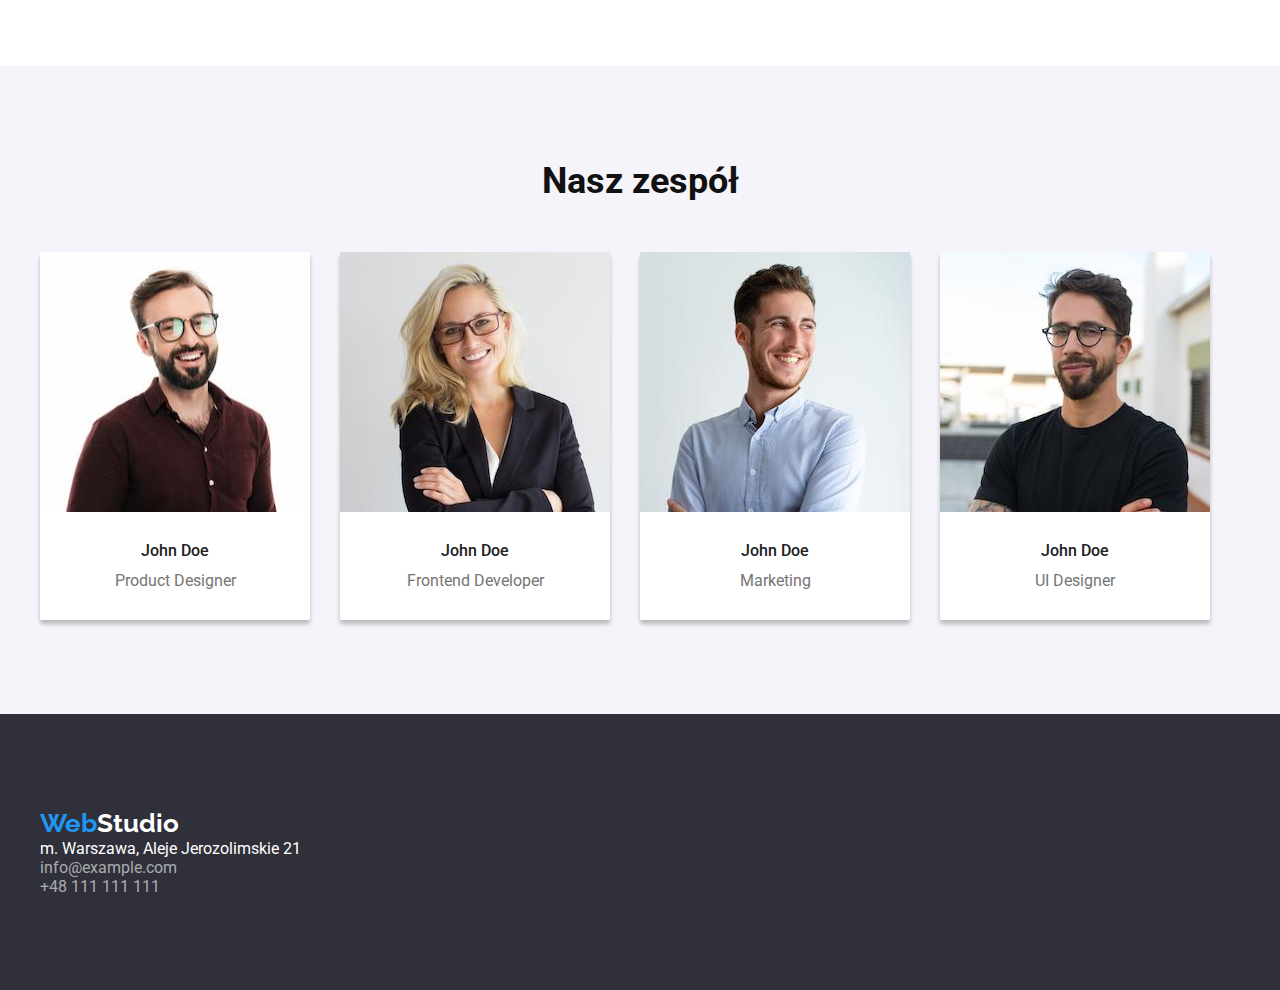
==== commit c6636f82: "zmiany" ====
--- a/index.html
+++ b/index.html
@@ -11,11 +11,18 @@
             href="https://fonts.googleapis.com/css2?family=Raleway:wght@700&family=Roboto:wght@400;500;700;900&display=swap"
             rel="stylesheet"
         />
+        <link
+            rel="stylesheet"
+            href="https://cdnjs.cloudflare.com/ajax/libs/modern-normalize/1.1.0/modern-normalize.min.css"
+            integrity="sha512-wpPYUAdjBVSE4KJnH1VR1HeZfpl1ub8YT/NKx4PuQ5NmX2tKuGu6U/JRp5y+Y8XG2tV+wKQpNHVUX03MfMFn9Q=="
+            crossorigin="anonymous"
+            referrerpolicy="no-referrer"
+        />
         <link rel="stylesheet" href="css/styles.css" />
     </head>
     <body>
-        <header>
-            <div class="container">
+        <header class="header-wrapper">
+            <div class="container section">
                 <nav class="header-navigation">
                     <a class="logo" href="index.html"
                         >Web<span class="header-studio">Studio</span></a
@@ -27,31 +34,26 @@
                         </li>
                         <li><a href="#">Kontakt</a></li>
                     </ul>
-
-                    <ul class="contact-list">
-                        <li>
-                            <a class="nav-mail" href="mailto:info@devstudio.com"
-                                >info@devstudio.com</a
-                            >
-                        </li>
-                        <li>
-                            <a class="nav-tel" href="tel:+48-111-111-111"
-                                >+48 111 111 111</a
-                            >
-                        </li>
-                    </ul>
                 </nav>
+                <ul class="contact-list">
+                    <li>
+                        <a class="nav-mail" href="mailto:info@devstudio.com"
+                            >info@devstudio.com</a
+                        >
+                    </li>
+                    <li>
+                        <a class="nav-tel" href="tel:+48-111-111-111"
+                            >+48 111 111 111</a
+                        >
+                    </li>
+                </ul>
             </div>
         </header>
         <main>
-            <section class="service">
+            <section class="service section">
                 <div class="container">
-                    <h1 class="button-title">
-                        EFEKTYWNE ROZWIĄZANIA DLA WASZEGO BIZNESU
-                    </h1>
-                    <button class="active-button" type="button">
-                        Zamów usługę
-                    </button>
+                    <h1>EFEKTYWNE ROZWIĄZANIA DLA WASZEGO BIZNESU</h1>
+                    <button type="button">Zamów usługę</button>
                 </div>
             </section>
             <section>
@@ -194,7 +196,7 @@
             </section>
         </main>
         <footer class="footer-section">
-            <div class="container">
+            <div class="container section">
                 <a class="logo" href="index.html"
                     >Web<span class="footer-studio">Studio</span></a
                 >
@@ -204,10 +206,10 @@
                         href="https://goo.gl/maps/t7D3Fm8JjVbQzfDk6"
                         title="Lokalizacja"
                         >m. Warszawa, Aleje Jerozolimskie 21</a
-                    ><br />
+                    >
                     <a class="footer-mail" href="mailto:info@example.com"
                         >info@example.com</a
-                    ><br />
+                    >
                     <a class="footer-tel" href="tel:+48-111-111-111"
                         >+48 111 111 111</a
                     >
--- a/css/styles.css
+++ b/css/styles.css
@@ -2,6 +2,9 @@
     margin: 0;
     padding: 0;
 }
+img {
+    vertical-align: middle;
+}
 :root {
     --light-blue: #2196f3;
 }
@@ -26,8 +29,6 @@
     line-height: 1.19;
     font-weight: 700;
     font-family: 'Raleway', sans-serif;
-    margin-top: 24px;
-    margin-right: 93px;
 }
 body {
     font-family: 'Roboto', 'Raleway', sans-serif;
@@ -39,11 +40,9 @@
     list-style-type: none;
     display: flex;
     flex-direction: row;
-    margin-top: 32px;
-    margin-right: 364px;
-    margin-bottom: 32px;
     padding: 0;
     gap: 46px;
+    margin-left: 93px;
 }
 
 .nav-list a {
@@ -62,7 +61,6 @@
     list-style: none;
     list-style-type: none;
     display: flex;
-    margin-top: 32px;
     padding: 0;
     gap: 50px;
 }
@@ -93,16 +91,15 @@
     align-items: center;
     padding: 200px 452px 200px 452px;
 }
-.button-title {
+.service > .container > h1 {
     color: white;
     font-size: 44px;
     line-height: 1.36;
     font-weight: 900;
-    padding-left: 252px;
-    padding-right: 252px;
-    text-align: center;
-}
-.active-button {
+    text-align: center;
+    margin: 106px 252px 30px;
+}
+.service > .container > button {
     color: white;
     font-size: 16px;
     line-height: 1.88;
@@ -115,8 +112,9 @@
     border-radius: 4px;
     margin-top: 30px;
     margin-left: 500px;
-}
-.active-button:active {
+    margin-bottom: 106px;
+}
+.service > .container > button:active {
     color: magenta;
 }
 .primary-list {
@@ -146,6 +144,7 @@
     font-weight: 700;
     letter-spacing: 3%;
     text-align: center;
+    margin-top: -94px;
 }
 .team-section {
     background-color: #f5f4fa;
@@ -176,18 +175,18 @@
 }
 .footer-section {
     background-color: #2f303a;
-    padding-top: 45px;
-    padding-bottom: 60px;
 }
 .footer-section a {
     display: block;
 }
+.footer-section > address {
+    flex-direction: column;
+}
 .footer-localization {
     text-decoration: none;
     color: white;
     line-height: 1.19;
     font-style: normal;
-    margin-top: 20px;
 }
 .footer-mail {
     text-decoration: none;
@@ -202,7 +201,6 @@
     color: rgb(255, 255, 255, 0.6);
     line-height: 1.19;
     font-style: normal;
-    margin-top: 9px;
 }
 .footer-mail-portfolio:hover {
     color: var(--light-blue);
@@ -212,7 +210,6 @@
     color: rgb(255, 255, 255, 0.6);
     line-height: 1.19;
     font-style: normal;
-    margin-top: 9px;
 }
 .footer-tel:hover {
     color: var(--light-blue);
@@ -227,8 +224,6 @@
 }
 .secondary-list figure {
     background-color: white;
-    width: 270px;
-    height: 368px;
     border-radius: 2px;
     box-shadow: 0px 4px 4px rgba(0, 0, 0, 0.25);
 }
@@ -237,6 +232,7 @@
     line-height: 1.19;
     color: #212121;
     font-weight: 500;
+    padding-bottom: 30px;
 }
 .team-position {
     color: #757575;
@@ -253,7 +249,6 @@
     display: flex;
     flex-wrap: wrap;
     gap: 27px;
-    margin-top: 50px;
 }
 .portfolio-list-main {
     list-style-type: none;
@@ -294,9 +289,8 @@
     padding-left: 24px;
 }
 .box-portfolio {
-    margin-top: 147px;
-    display: flex;
-    align-content: center;
+    display: flex;
+    justify-content: center;
 }
 .portfolio-nav-buttons {
     list-style-type: none;
@@ -322,15 +316,18 @@
     color: white;
 }
 .container {
-    box-sizing: border-box;
     width: 1200px;
-    justify-content: center;
     margin: 0 auto;
     padding: 0 15px;
 }
-.main-portfolio {
-    padding: 150px 215px 38px;
-}
 .section {
     padding: 94px 0;
 }
+.header-wrapper {
+    padding: 24px 0 25px;
+    border-bottom: 1px solid #ececec;
+}
+.header-wrapper > .container {
+    display: flex;
+    justify-content: space-between;
+}
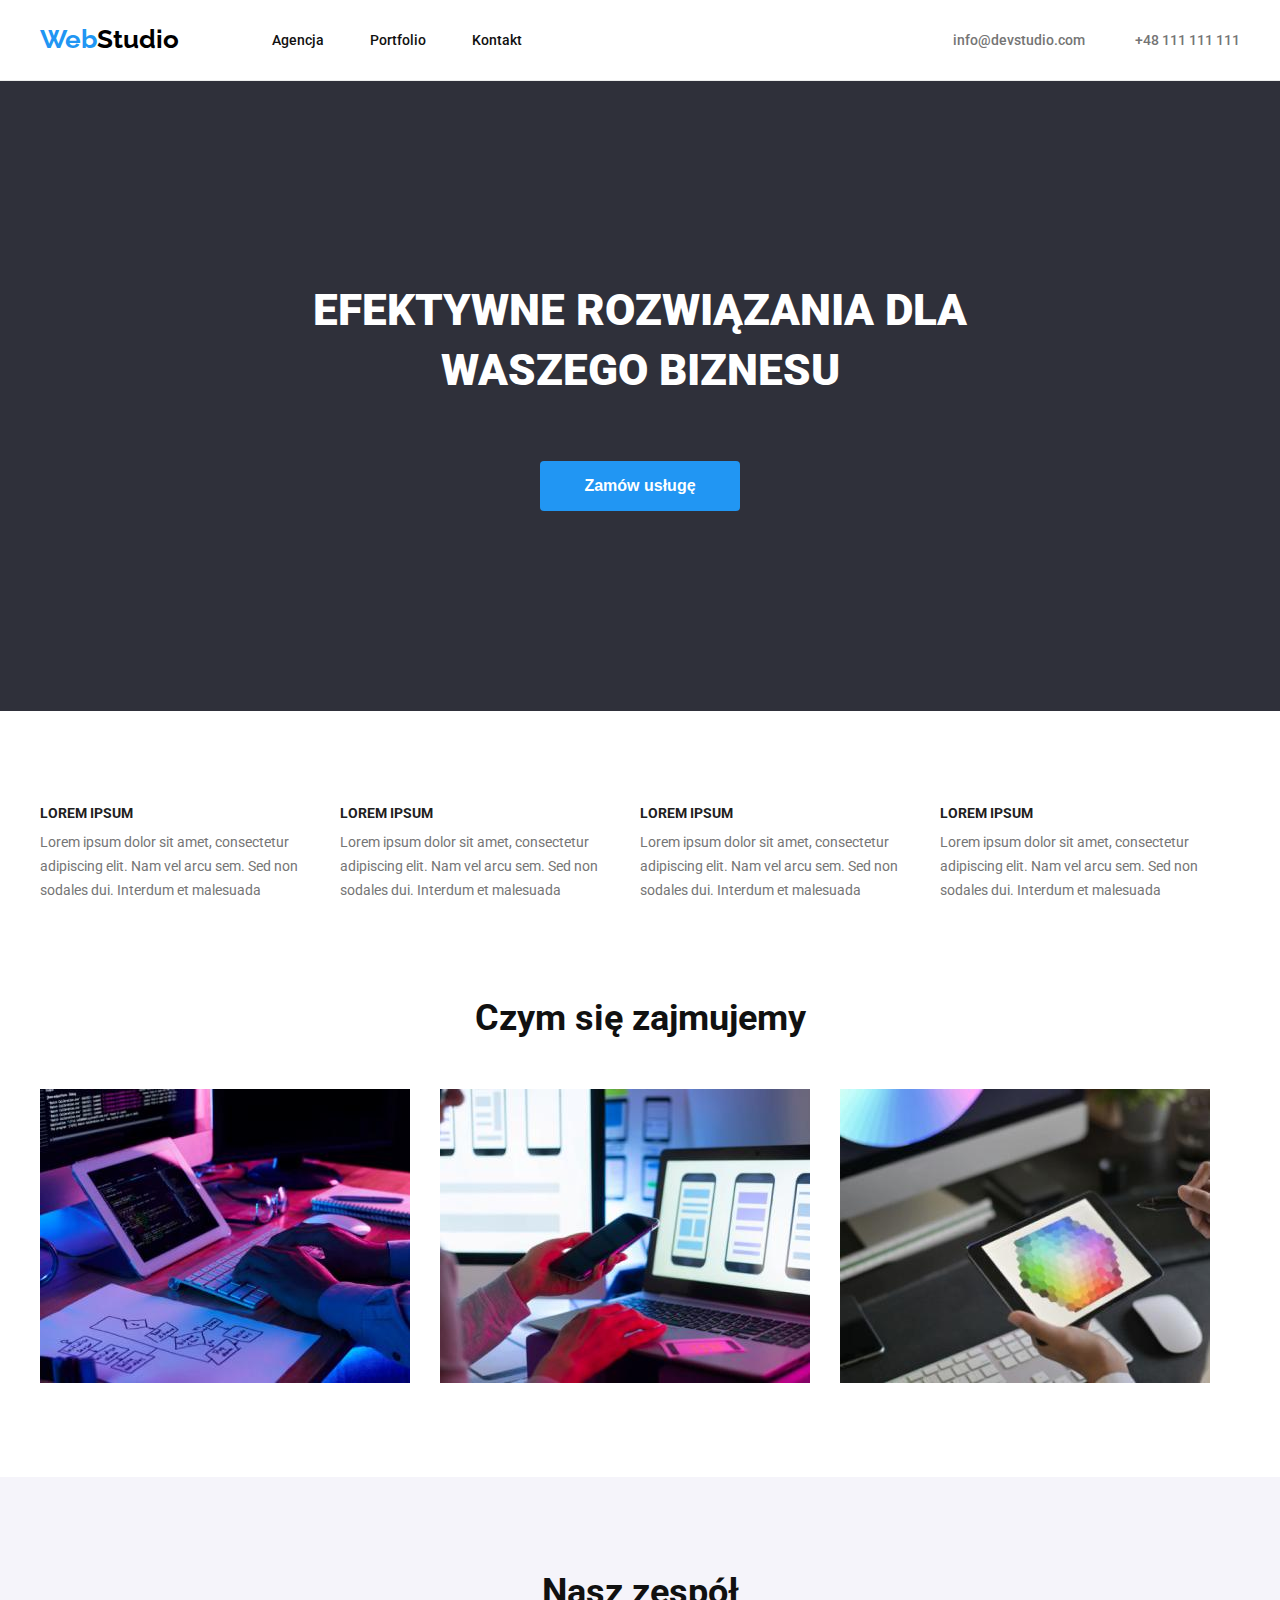
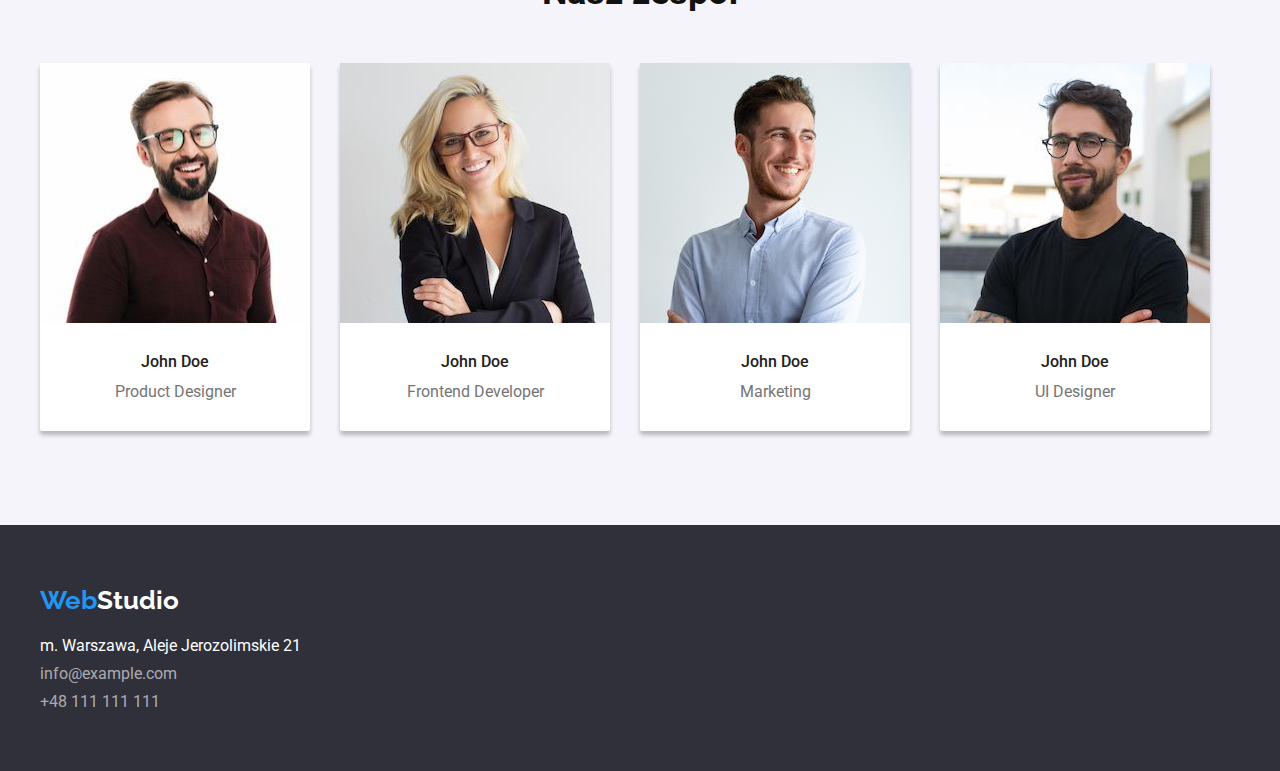
==== commit 125d5e6b: "zmiany" ====
--- a/index.html
+++ b/index.html
@@ -22,7 +22,7 @@
     </head>
     <body>
         <header class="header-wrapper">
-            <div class="container section">
+            <div class="container">
                 <nav class="header-navigation">
                     <a class="logo" href="index.html"
                         >Web<span class="header-studio">Studio</span></a
@@ -56,8 +56,8 @@
                     <button type="button">Zamów usługę</button>
                 </div>
             </section>
-            <section>
-                <div class="container section">
+            <section class="section">
+                <div class="container">
                     <ul class="primary-list">
                         <li>
                             <h3>Lorem Ipsum</h3>
@@ -94,7 +94,7 @@
                     </ul>
                 </div>
             </section>
-            <div class="container section">
+            <div class="container">
                 <h2 class="what-we-do">Czym się zajmujemy</h2>
                 <ul class="portfolio-list-main">
                     <li>
@@ -123,8 +123,8 @@
                     </li>
                 </ul>
             </div>
-            <section class="team-section">
-                <div class="container section">
+            <section class="team-section section">
+                <div class="container">
                     <h2 class="team-title">Nasz zespół</h2>
                     <ul class="secondary-list">
                         <li>
@@ -196,7 +196,7 @@
             </section>
         </main>
         <footer class="footer-section">
-            <div class="container section">
+            <div class="container">
                 <a class="logo" href="index.html"
                     >Web<span class="footer-studio">Studio</span></a
                 >
--- a/css/styles.css
+++ b/css/styles.css
@@ -10,7 +10,7 @@
 }
 .header-navigation {
     display: flex;
-    border-bottom: 1px solid #ececec;
+    align-items: center;
 }
 
 .header-studio {
@@ -126,7 +126,7 @@
     font-weight: 400;
     color: #757575;
     line-height: 1.71;
-    letter-spacing: 3%;
+    letter-spacing: 0, 03em;
     margin-top: 10px;
 }
 
@@ -144,7 +144,6 @@
     font-weight: 700;
     letter-spacing: 3%;
     text-align: center;
-    margin-top: -94px;
 }
 .team-section {
     background-color: #f5f4fa;
@@ -175,6 +174,7 @@
 }
 .footer-section {
     background-color: #2f303a;
+    padding: 60px 0px;
 }
 .footer-section a {
     display: block;
@@ -187,12 +187,14 @@
     color: white;
     line-height: 1.19;
     font-style: normal;
+    margin-bottom: 9px;
 }
 .footer-mail {
     text-decoration: none;
     color: rgb(255, 255, 255, 0.6);
     line-height: 1.19;
     font-style: normal;
+    margin-bottom: 9px;
 }
 .footer-mail:hover {
     color: var(--light-blue);
@@ -201,6 +203,7 @@
     color: rgb(255, 255, 255, 0.6);
     line-height: 1.19;
     font-style: normal;
+    margin-bottom: 9px;
 }
 .footer-mail-portfolio:hover {
     color: var(--light-blue);
@@ -248,7 +251,7 @@
     list-style-type: none;
     display: flex;
     flex-wrap: wrap;
-    gap: 27px;
+    gap: 30px;
 }
 .portfolio-list-main {
     list-style-type: none;
@@ -257,6 +260,7 @@
     align-items: flex-start;
     gap: 30px;
     margin-top: 50px;
+    padding-bottom: 94px;
 }
 .portfolio-section {
     display: flex;
@@ -270,6 +274,7 @@
     line-height: 2;
     font-weight: 700;
     letter-spacing: 3%;
+    padding: 20px 24px;
 }
 .project-names {
     color: #212121;
@@ -296,7 +301,7 @@
     list-style-type: none;
     display: flex;
     gap: 8px;
-    margin-bottom: 34px;
+    padding-top: 101px;
 }
 .portfolio-nav-buttons button {
     color: #212121;
@@ -330,4 +335,8 @@
 .header-wrapper > .container {
     display: flex;
     justify-content: space-between;
-}
+    align-items: center;
+}
+.footer-section > div > a {
+    margin-bottom: 20px;
+}
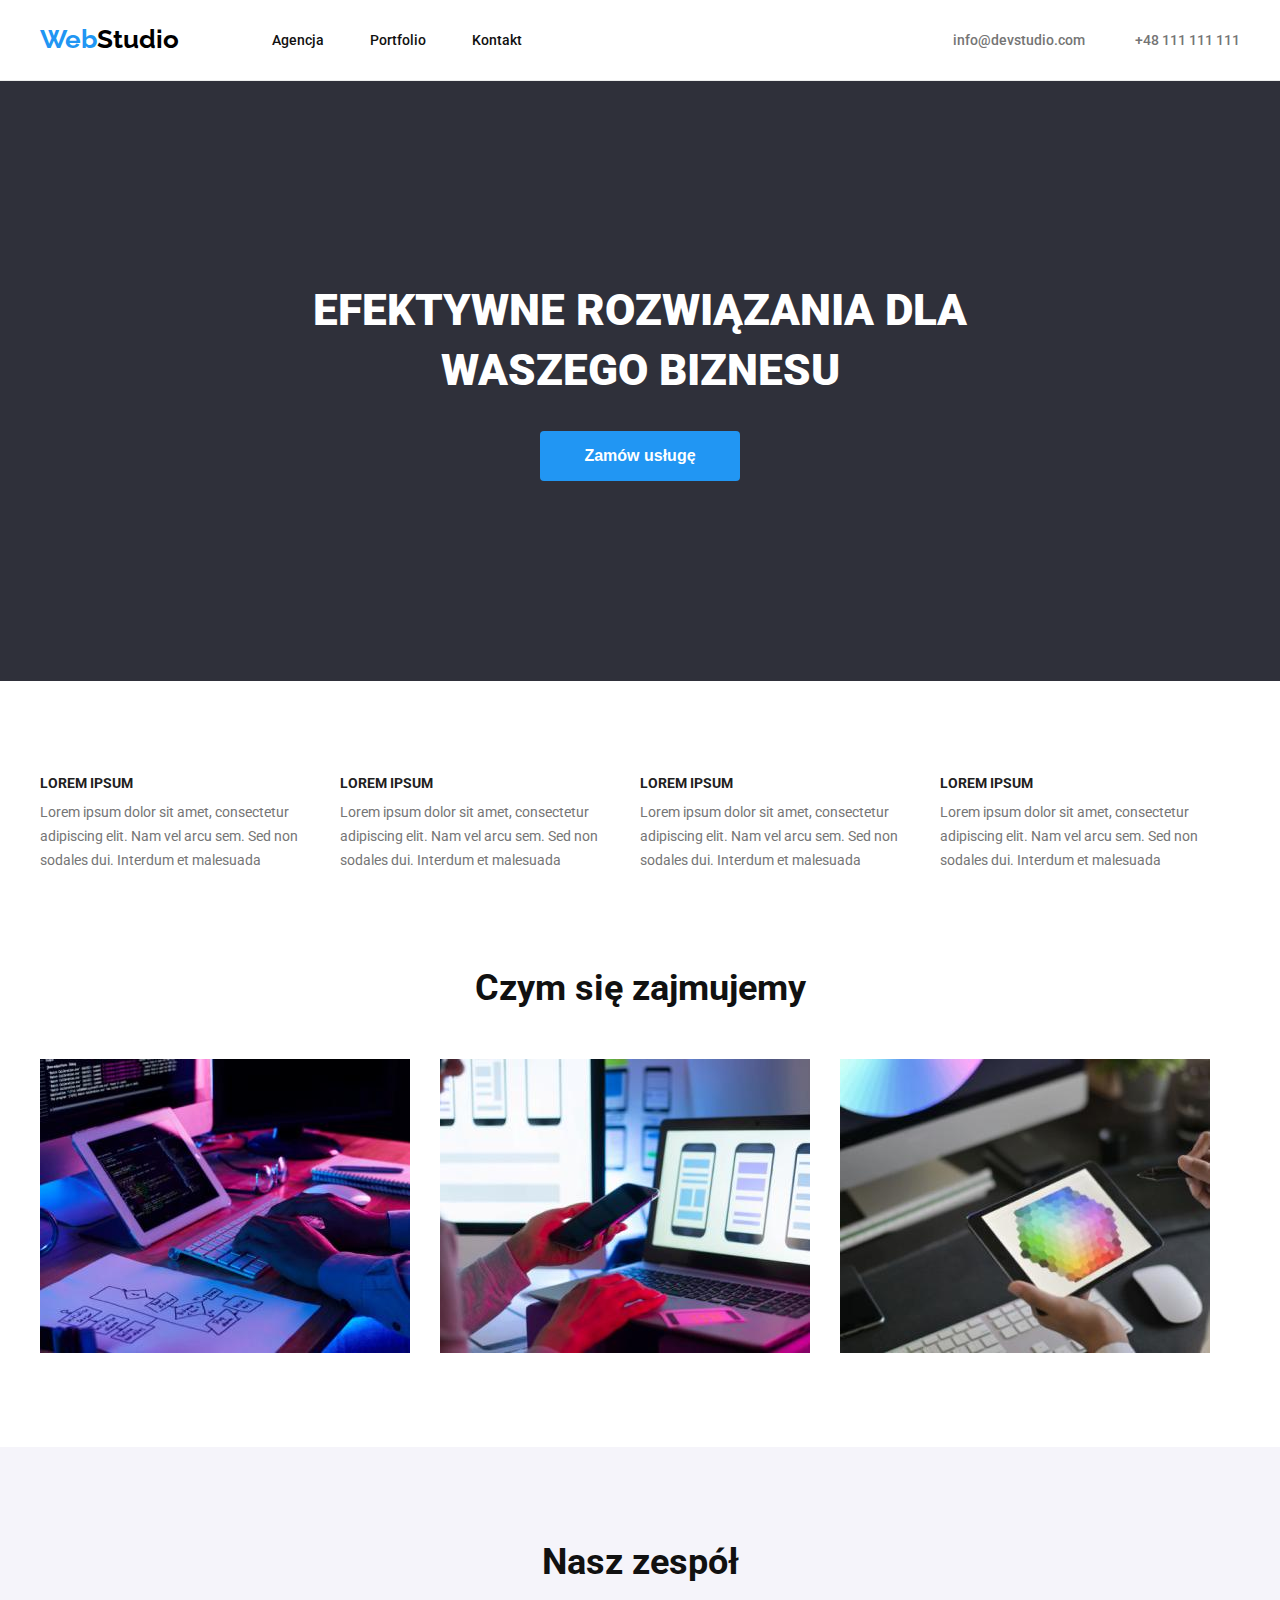
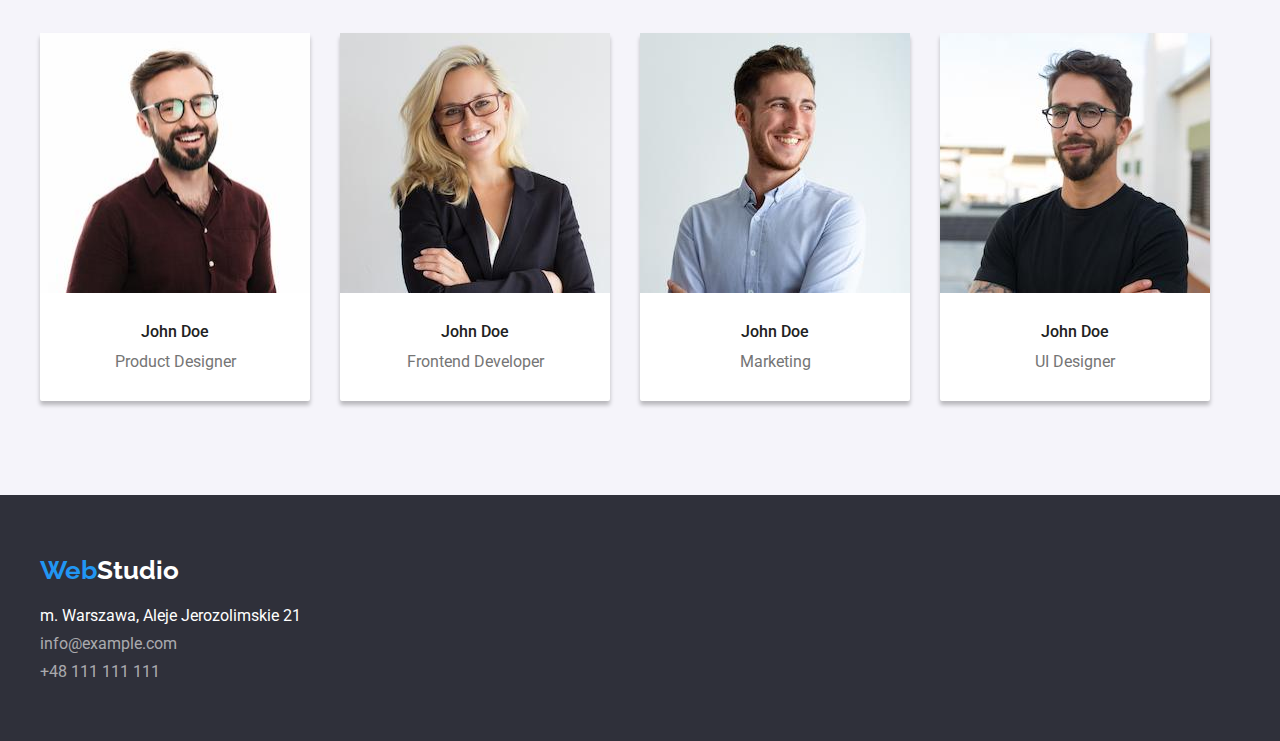
==== commit 6d1cea2e: "zmiany" ====
--- a/index.html
+++ b/index.html
@@ -49,6 +49,7 @@
                 </ul>
             </div>
         </header>
+
         <main>
             <section class="service section">
                 <div class="container">
--- a/css/styles.css
+++ b/css/styles.css
@@ -11,6 +11,9 @@
 .header-navigation {
     display: flex;
     align-items: center;
+}
+.header-navigation:focus {
+    color: var(--light-blue);
 }
 
 .header-studio {
@@ -89,7 +92,7 @@
     background-color: #2f303a;
     display: flex;
     align-items: center;
-    padding: 200px 452px 200px 452px;
+    text-align: center;
 }
 .service > .container > h1 {
     color: white;
@@ -110,8 +113,6 @@
     background-color: #2196f3;
     border: none;
     border-radius: 4px;
-    margin-top: 30px;
-    margin-left: 500px;
     margin-bottom: 106px;
 }
 .service > .container > button:active {
@@ -264,9 +265,8 @@
 }
 .portfolio-section {
     display: flex;
-}
-.portfolio-list figure {
-    border: 1px solid #eeeeee;
+    padding-bottom: 94px;
+    padding-top: 34px;
 }
 .portfolio-list figcaption {
     color: #212121;
@@ -275,6 +275,7 @@
     font-weight: 700;
     letter-spacing: 3%;
     padding: 20px 24px;
+    border: 1px solid #eeeeee;
 }
 .project-names {
     color: #212121;
@@ -300,8 +301,10 @@
 .portfolio-nav-buttons {
     list-style-type: none;
     display: flex;
+    justify-content: center;
     gap: 8px;
     padding-top: 101px;
+    margin-bottom: 50px;
 }
 .portfolio-nav-buttons button {
     color: #212121;
@@ -340,3 +343,6 @@
 .footer-section > div > a {
     margin-bottom: 20px;
 }
+.footer-section > address > a:focus {
+    color: var(--light-blue);
+}
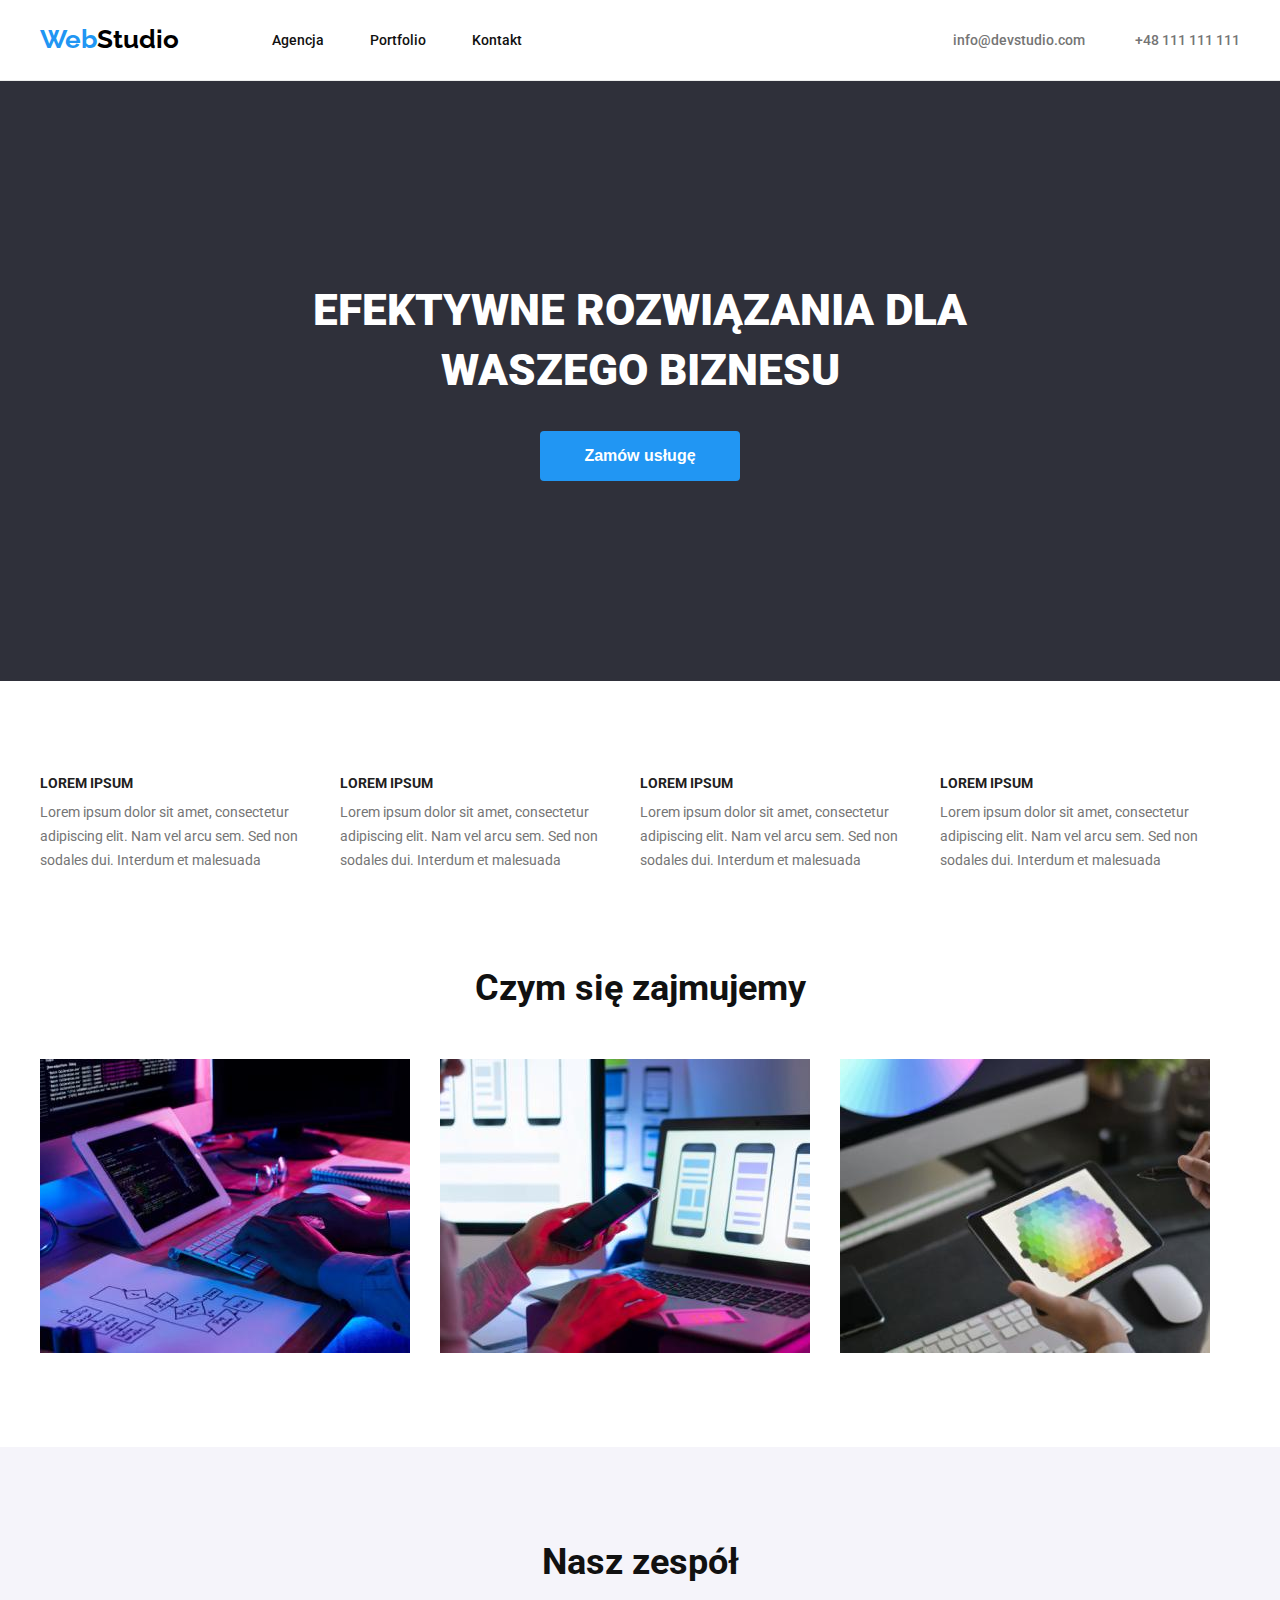
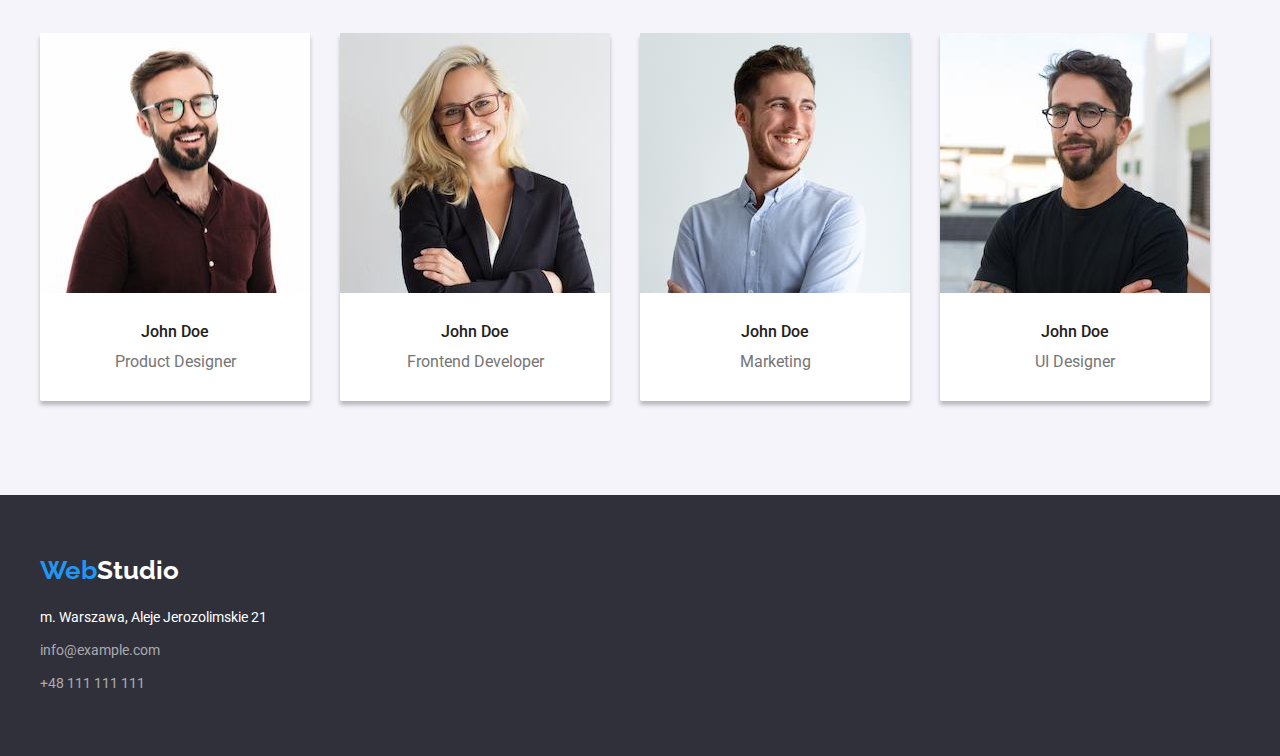
==== commit 8177d380: "zmiany" ====
--- a/index.html
+++ b/index.html
@@ -37,12 +37,12 @@
                 </nav>
                 <ul class="contact-list">
                     <li>
-                        <a class="nav-mail" href="mailto:info@devstudio.com"
+                        <a class="nav-contact" href="mailto:info@devstudio.com"
                             >info@devstudio.com</a
                         >
                     </li>
                     <li>
-                        <a class="nav-tel" href="tel:+48-111-111-111"
+                        <a class="nav-contact" href="tel:+48-111-111-111"
                             >+48 111 111 111</a
                         >
                     </li>
--- a/css/styles.css
+++ b/css/styles.css
@@ -54,9 +54,9 @@
     line-height: 1.14;
     font-weight: 500;
     text-decoration: none;
-    letter-spacing: 3%;
-}
-
+    letter-spacing: 0, 03em;
+}
+.nav-list a:focus,
 .nav-list a:hover {
     color: var(--light-blue);
 }
@@ -68,24 +68,14 @@
     gap: 50px;
 }
 
-.nav-mail {
+.nav-contact {
     font-size: 14px;
     color: #757575;
     line-height: 1.14;
     font-weight: 500;
     text-decoration: none;
 }
-.nav-mail:hover {
-    color: var(--light-blue);
-}
-.nav-tel {
-    font-size: 14px;
-    color: #757575;
-    line-height: 1.14;
-    font-weight: 500;
-    text-decoration: none;
-}
-.nav-tel:hover {
+.nav-contact:hover {
     color: var(--light-blue);
 }
 .service {
@@ -115,9 +105,6 @@
     border-radius: 4px;
     margin-bottom: 106px;
 }
-.service > .container > button:active {
-    color: magenta;
-}
 .primary-list {
     list-style-type: none;
     display: flex;
@@ -137,13 +124,13 @@
     font-size: 14px;
     line-height: 1.17;
     font-weight: 700;
-    letter-spacing: 3%;
+    letter-spacing: 0, 03em;
 }
 .what-we-do {
     line-height: 1.17;
     font-size: 36px;
     font-weight: 700;
-    letter-spacing: 3%;
+    letter-spacing: 0, 03em;
     text-align: center;
 }
 .team-section {
@@ -171,7 +158,7 @@
     font-size: 16px;
     font-weight: 400;
     line-height: 1.17;
-    letter-spacing: 3%;
+    letter-spacing: 0, 03em;
 }
 .footer-section {
     background-color: #2f303a;
@@ -186,14 +173,18 @@
 .footer-localization {
     text-decoration: none;
     color: white;
-    line-height: 1.19;
+    font-size: 14px;
+    line-height: 1.71;
+    font-weight: 400;
     font-style: normal;
     margin-bottom: 9px;
 }
 .footer-mail {
     text-decoration: none;
     color: rgb(255, 255, 255, 0.6);
-    line-height: 1.19;
+    font-size: 14px;
+    line-height: 1.71;
+    font-weight: 400;
     font-style: normal;
     margin-bottom: 9px;
 }
@@ -202,7 +193,9 @@
 }
 .footer-mail-portfolio {
     color: rgb(255, 255, 255, 0.6);
-    line-height: 1.19;
+    font-size: 14px;
+    line-height: 1.71;
+    font-weight: 400;
     font-style: normal;
     margin-bottom: 9px;
 }
@@ -212,7 +205,9 @@
 .footer-tel {
     text-decoration: none;
     color: rgb(255, 255, 255, 0.6);
-    line-height: 1.19;
+    font-size: 14px;
+    line-height: 1.71;
+    font-weight: 400;
     font-style: normal;
 }
 .footer-tel:hover {
@@ -273,7 +268,7 @@
     font-size: 18px;
     line-height: 2;
     font-weight: 700;
-    letter-spacing: 3%;
+    letter-spacing: 0, 03em;
     padding: 20px 24px;
     border: 1px solid #eeeeee;
 }
@@ -303,7 +298,6 @@
     display: flex;
     justify-content: center;
     gap: 8px;
-    padding-top: 101px;
     margin-bottom: 50px;
 }
 .portfolio-nav-buttons button {
@@ -317,8 +311,9 @@
     border-radius: 4px;
     border-style: none;
     padding: 6px 22px;
-    letter-spacing: 3%;
-}
+    letter-spacing: 0, 03em;
+}
+.portfolio-nav-buttons button:focus,
 .portfolio-nav-buttons button:hover {
     background-color: #2196f3;
     color: white;
